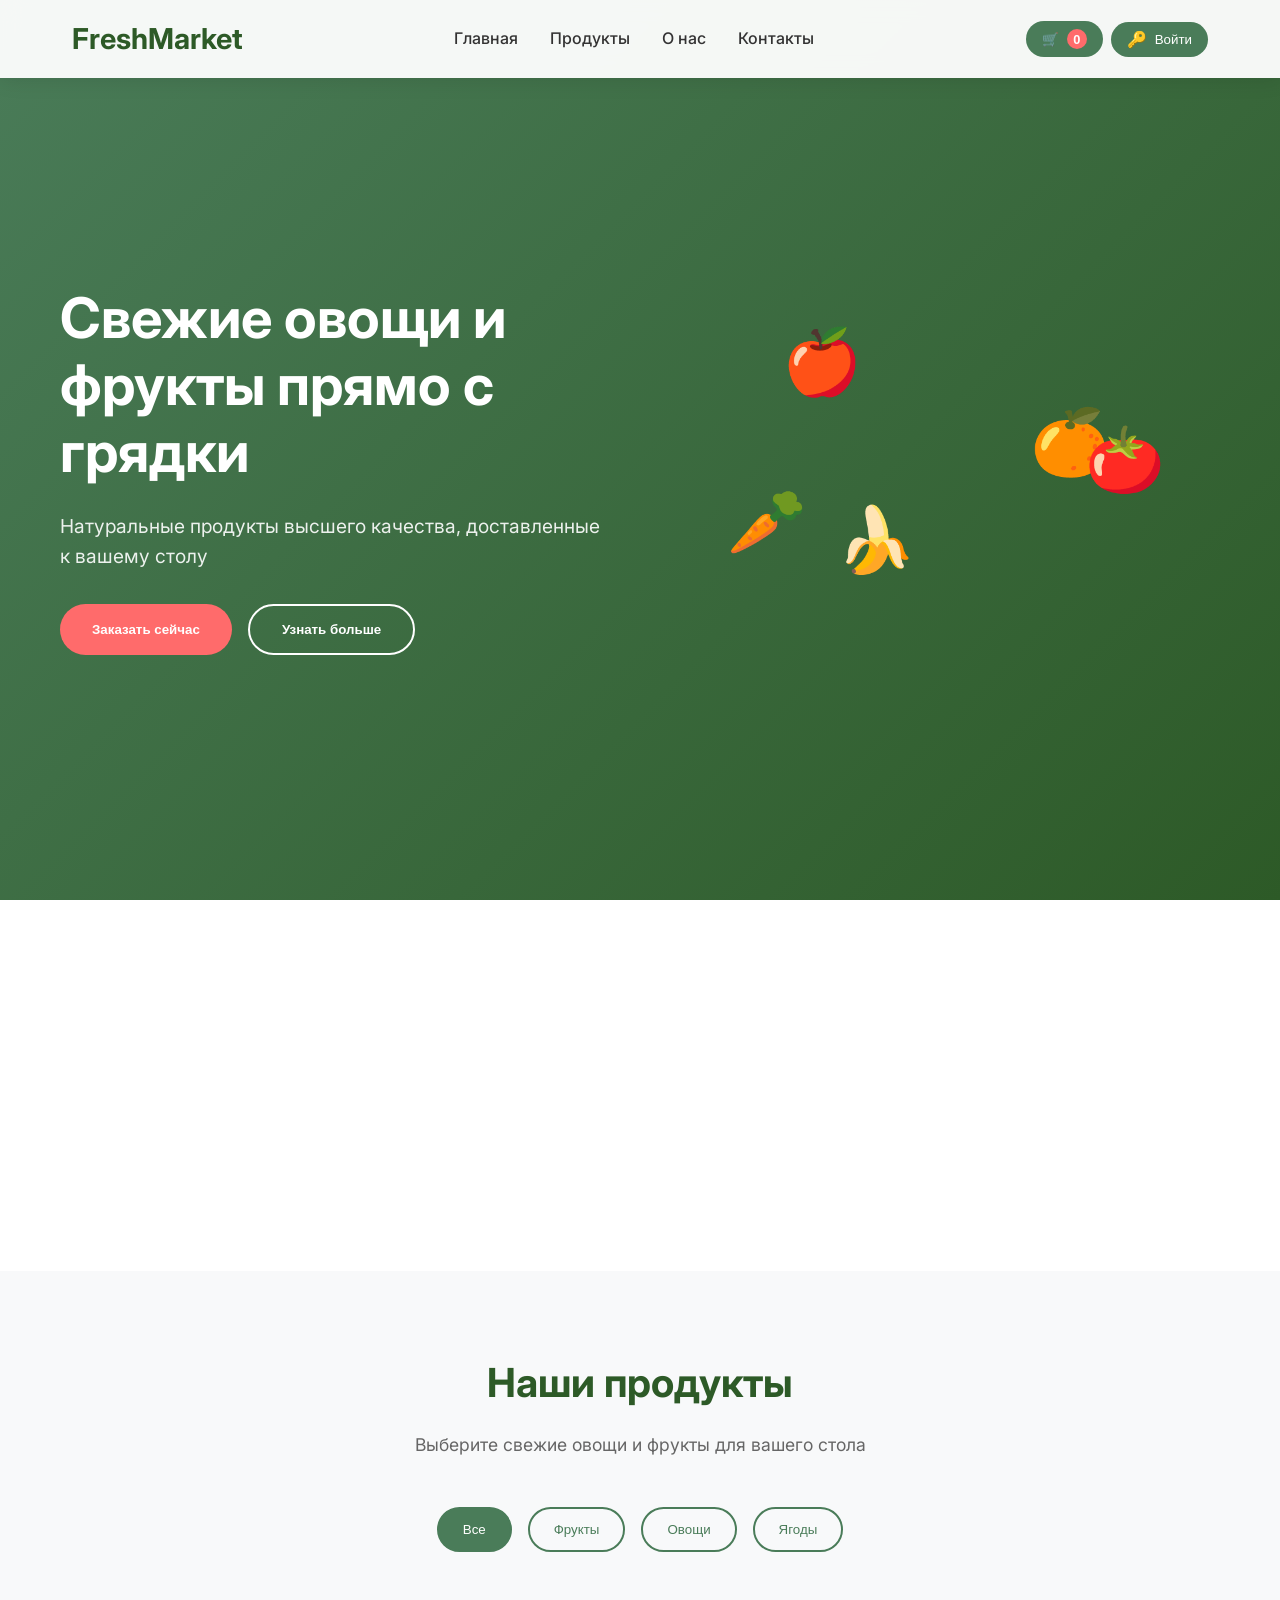
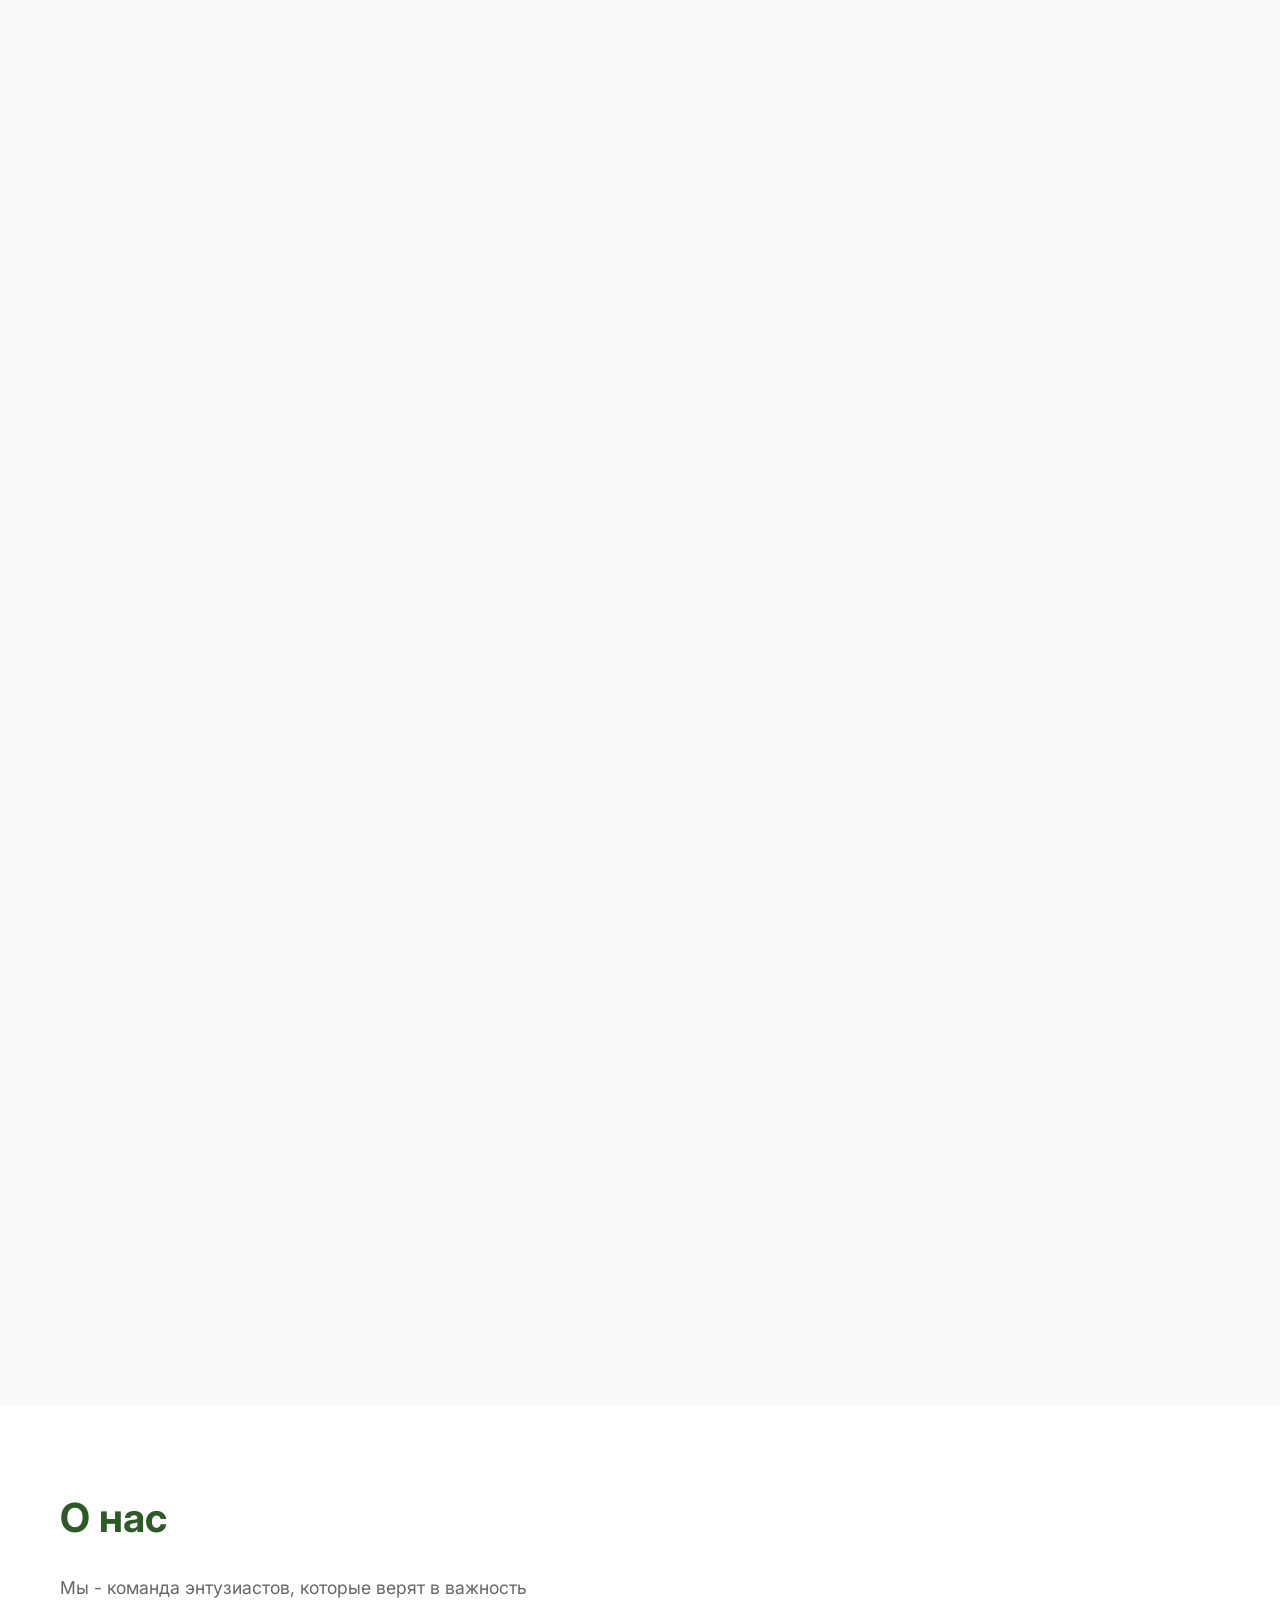
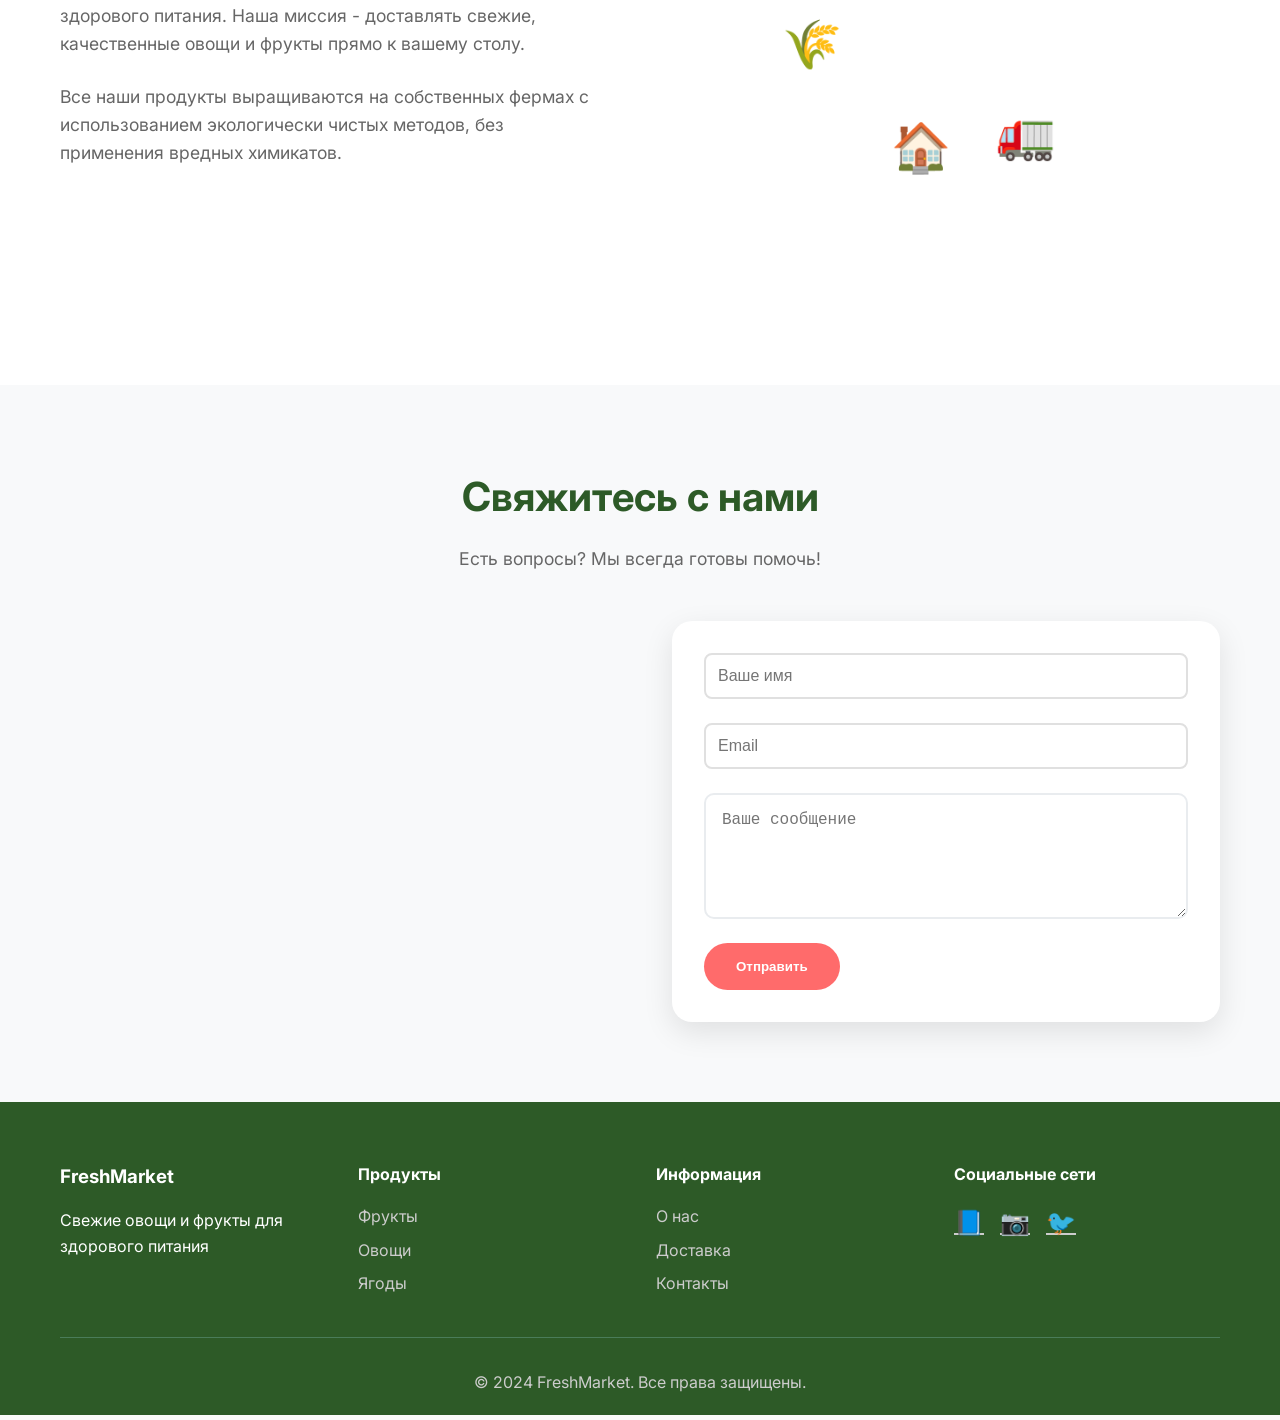
==== index.html @ 00404438 "Add files via upload" ====
<!DOCTYPE html>
<html lang="ru">
<head>
    <meta charset="UTF-8">
    <meta name="viewport" content="width=device-width, initial-scale=1.0">
    <title>FreshMarket - Свежие овощи и фрукты</title>
    <link rel="stylesheet" href="styles.css">
    <link href="https://fonts.googleapis.com/css2?family=Inter:wght@300;400;500;600;700&display=swap" rel="stylesheet">
</head>
<body>
    <!-- Header -->
    <header class="header">
        <nav class="nav">
            <div class="nav-container">
                <div class="logo">
                    <h1>FreshMarket</h1>
                </div>
                <ul class="nav-menu">
                    <li><a href="#home">Главная</a></li>
                    <li><a href="#products">Продукты</a></li>
                    <li><a href="#about">О нас</a></li>
                    <li><a href="#contact">Контакты</a></li>
                </ul>
                <div class="nav-actions">
                    <button class="cart-btn" onclick="openCart()">
                        <span class="cart-icon">🛒</span>
                        <span class="cart-count">0</span>
                    </button>
                    <div class="user-menu" id="userMenu" style="display: none;">
                        <button class="user-btn" onclick="toggleUserMenu()">
                            <span class="user-icon">👤</span>
                        </button>
                        <div class="user-dropdown" id="userDropdown">
                            <a href="profile.html" class="dropdown-item">Личный кабинет</a>
                            <a href="#" class="dropdown-item" onclick="logout()">Выйти</a>
                        </div>
                    </div>
                    <button class="login-btn" id="loginBtn" onclick="showLoginModal()">
                        <span class="login-icon">🔑</span>
                        Войти
                    </button>
                </div>
            </div>
        </nav>
    </header>

    <!-- Hero Section -->
    <section id="home" class="hero">
        <div class="hero-container">
            <div class="hero-content">
                <h1 class="hero-title">Свежие овощи и фрукты прямо с грядки</h1>
                <p class="hero-subtitle">Натуральные продукты высшего качества, доставленные к вашему столу</p>
                <div class="hero-buttons">
                    <button class="btn btn-primary">Заказать сейчас</button>
                    <button class="btn btn-secondary">Узнать больше</button>
                </div>
            </div>
            <div class="hero-image">
                <div class="hero-fruits">
                    <div class="fruit fruit-1">🍎</div>
                    <div class="fruit fruit-2">🍊</div>
                    <div class="fruit fruit-3">🍌</div>
                    <div class="fruit fruit-4">🥕</div>
                    <div class="fruit fruit-5">🍅</div>
                </div>
            </div>
        </div>
    </section>

    <!-- Features Section -->
    <section class="features">
        <div class="container">
            <div class="features-grid">
                <div class="feature-card">
                    <div class="feature-icon">🚚</div>
                    <h3>Быстрая доставка</h3>
                    <p>Доставляем в течение 2 часов по городу</p>
                </div>
                <div class="feature-card">
                    <div class="feature-icon">🌱</div>
                    <h3>100% органические</h3>
                    <p>Все продукты выращены без химикатов</p>
                </div>
                <div class="feature-card">
                    <div class="feature-icon">⭐</div>
                    <h3>Высшее качество</h3>
                    <p>Тщательно отбираем каждый продукт</p>
                </div>
            </div>
        </div>
    </section>

    <!-- Products Section -->
    <section id="products" class="products">
        <div class="container">
            <div class="section-header">
                <h2>Наши продукты</h2>
                <p>Выберите свежие овощи и фрукты для вашего стола</p>
            </div>
            
            <div class="category-tabs">
                <button class="tab-btn active" data-category="all">Все</button>
                <button class="tab-btn" data-category="fruits">Фрукты</button>
                <button class="tab-btn" data-category="vegetables">Овощи</button>
                <button class="tab-btn" data-category="berries">Ягоды</button>
            </div>

            <div class="products-grid">
                <!-- Фрукты -->
                <div class="product-card" data-category="fruits">
                    <div class="product-image">
                        <div class="product-emoji">🍎</div>
                    </div>
                    <div class="product-info">
                        <h3>Яблоки Голден</h3>
                        <p class="product-description">Сладкие и сочные яблоки</p>
                        <div class="product-price">
                            <span class="price">150 ₽</span>
                            <span class="unit">/ кг</span>
                        </div>
                        <button class="add-to-cart">Добавить в корзину</button>
                    </div>
                </div>

                <div class="product-card" data-category="fruits">
                    <div class="product-image">
                        <div class="product-emoji">🍊</div>
                    </div>
                    <div class="product-info">
                        <h3>Апельсины</h3>
                        <p class="product-description">Сочные и ароматные</p>
                        <div class="product-price">
                            <span class="price">200 ₽</span>
                            <span class="unit">/ кг</span>
                        </div>
                        <button class="add-to-cart">Добавить в корзину</button>
                    </div>
                </div>

                <div class="product-card" data-category="fruits">
                    <div class="product-image">
                        <div class="product-emoji">🍌</div>
                    </div>
                    <div class="product-info">
                        <h3>Бананы</h3>
                        <p class="product-description">Сладкие и питательные</p>
                        <div class="product-price">
                            <span class="price">120 ₽</span>
                            <span class="unit">/ кг</span>
                        </div>
                        <button class="add-to-cart">Добавить в корзину</button>
                    </div>
                </div>

                <!-- Овощи -->
                <div class="product-card" data-category="vegetables">
                    <div class="product-image">
                        <div class="product-emoji">🥕</div>
                    </div>
                    <div class="product-info">
                        <h3>Морковь</h3>
                        <p class="product-description">Свежая и хрустящая</p>
                        <div class="product-price">
                            <span class="price">80 ₽</span>
                            <span class="unit">/ кг</span>
                        </div>
                        <button class="add-to-cart">Добавить в корзину</button>
                    </div>
                </div>

                <div class="product-card" data-category="vegetables">
                    <div class="product-image">
                        <div class="product-emoji">🍅</div>
                    </div>
                    <div class="product-info">
                        <h3>Помидоры</h3>
                        <p class="product-description">Сочные и ароматные</p>
                        <div class="product-price">
                            <span class="price">180 ₽</span>
                            <span class="unit">/ кг</span>
                        </div>
                        <button class="add-to-cart">Добавить в корзину</button>
                    </div>
                </div>

                <div class="product-card" data-category="vegetables">
                    <div class="product-image">
                        <div class="product-emoji">🥬</div>
                    </div>
                    <div class="product-info">
                        <h3>Салат</h3>
                        <p class="product-description">Свежий и хрустящий</p>
                        <div class="product-price">
                            <span class="price">120 ₽</span>
                            <span class="unit">/ кг</span>
                        </div>
                        <button class="add-to-cart">Добавить в корзину</button>
                    </div>
                </div>

                <!-- Ягоды -->
                <div class="product-card" data-category="berries">
                    <div class="product-image">
                        <div class="product-emoji">🍓</div>
                    </div>
                    <div class="product-info">
                        <h3>Клубника</h3>
                        <p class="product-description">Сладкая и ароматная</p>
                        <div class="product-price">
                            <span class="price">350 ₽</span>
                            <span class="unit">/ кг</span>
                        </div>
                        <button class="add-to-cart">Добавить в корзину</button>
                    </div>
                </div>

                <div class="product-card" data-category="berries">
                    <div class="product-image">
                        <div class="product-emoji">🫐</div>
                    </div>
                    <div class="product-info">
                        <h3>Черника</h3>
                        <p class="product-description">Полезная и вкусная</p>
                        <div class="product-price">
                            <span class="price">400 ₽</span>
                            <span class="unit">/ кг</span>
                        </div>
                        <button class="add-to-cart">Добавить в корзину</button>
                    </div>
                </div>
            </div>
        </div>
    </section>

    <!-- About Section -->
    <section id="about" class="about">
        <div class="container">
            <div class="about-content">
                <div class="about-text">
                    <h2>О нас</h2>
                    <p>Мы - команда энтузиастов, которые верят в важность здорового питания. Наша миссия - доставлять свежие, качественные овощи и фрукты прямо к вашему столу.</p>
                    <p>Все наши продукты выращиваются на собственных фермах с использованием экологически чистых методов, без применения вредных химикатов.</p>
                    <div class="stats">
                        <div class="stat">
                            <h3>1000+</h3>
                            <p>Довольных клиентов</p>
                        </div>
                        <div class="stat">
                            <h3>50+</h3>
                            <p>Видов продуктов</p>
                        </div>
                        <div class="stat">
                            <h3>24/7</h3>
                            <p>Поддержка клиентов</p>
                        </div>
                    </div>
                </div>
                <div class="about-image">
                    <div class="about-illustration">
                        <div class="farm-icon">🌾</div>
                        <div class="truck-icon">🚛</div>
                        <div class="house-icon">🏠</div>
                    </div>
                </div>
            </div>
        </div>
    </section>

    <!-- Contact Section -->
    <section id="contact" class="contact">
        <div class="container">
            <div class="section-header">
                <h2>Свяжитесь с нами</h2>
                <p>Есть вопросы? Мы всегда готовы помочь!</p>
            </div>
            <div class="contact-content">
                <div class="contact-info">
                    <div class="contact-item">
                        <div class="contact-icon">📞</div>
                        <div>
                            <h3>Телефон</h3>
                            <p>+7 (999) 123-45-67</p>
                        </div>
                    </div>
                    <div class="contact-item">
                        <div class="contact-icon">📧</div>
                        <div>
                            <h3>Email</h3>
                            <p>info@freshmarket.ru</p>
                        </div>
                    </div>
                    <div class="contact-item">
                        <div class="contact-icon">📍</div>
                        <div>
                            <h3>Адрес</h3>
                            <p>ул. Свежая, 123, Москва</p>
                        </div>
                    </div>
                </div>
                <form class="contact-form">
                    <div class="form-group">
                        <input type="text" placeholder="Ваше имя" required>
                    </div>
                    <div class="form-group">
                        <input type="email" placeholder="Email" required>
                    </div>
                    <div class="form-group">
                        <textarea placeholder="Ваше сообщение" rows="5" required></textarea>
                    </div>
                    <button type="submit" class="btn btn-primary">Отправить</button>
                </form>
            </div>
        </div>
    </section>

    <!-- Footer -->
    <footer class="footer">
        <div class="container">
            <div class="footer-content">
                <div class="footer-section">
                    <h3>FreshMarket</h3>
                    <p>Свежие овощи и фрукты для здорового питания</p>
                </div>
                <div class="footer-section">
                    <h4>Продукты</h4>
                    <ul>
                        <li><a href="#">Фрукты</a></li>
                        <li><a href="#">Овощи</a></li>
                        <li><a href="#">Ягоды</a></li>
                    </ul>
                </div>
                <div class="footer-section">
                    <h4>Информация</h4>
                    <ul>
                        <li><a href="#">О нас</a></li>
                        <li><a href="#">Доставка</a></li>
                        <li><a href="#">Контакты</a></li>
                    </ul>
                </div>
                <div class="footer-section">
                    <h4>Социальные сети</h4>
                    <div class="social-links">
                        <a href="#" class="social-link">📘</a>
                        <a href="#" class="social-link">📷</a>
                        <a href="#" class="social-link">🐦</a>
                    </div>
                </div>
            </div>
            <div class="footer-bottom">
                <p>&copy; 2024 FreshMarket. Все права защищены.</p>
            </div>
        </div>
    </footer>

    <!-- Login Modal -->
    <div class="login-modal" id="loginModal">
        <div class="modal-content">
            <div class="modal-header">
                <h2>Вход в аккаунт</h2>
                <button class="close-btn" onclick="closeLoginModal()">×</button>
            </div>
            <div class="modal-body">
                <form id="loginForm">
                    <div class="form-group">
                        <label>Email</label>
                        <input type="email" name="email" required>
                    </div>
                    <div class="form-group">
                        <label>Пароль</label>
                        <input type="password" name="password" required>
                    </div>
                    <div class="form-actions">
                        <button type="submit" class="btn btn-primary">Войти</button>
                        <button type="button" class="btn btn-secondary" onclick="showRegisterModal()">Регистрация</button>
                    </div>
                </form>
            </div>
        </div>
    </div>

    <!-- Register Modal -->
    <div class="register-modal" id="registerModal">
        <div class="modal-content">
            <div class="modal-header">
                <h2>Регистрация</h2>
                <button class="close-btn" onclick="closeRegisterModal()">×</button>
            </div>
            <div class="modal-body">
                <form id="registerForm">
                    <div class="form-row">
                        <div class="form-group">
                            <label>Имя *</label>
                            <input type="text" name="firstName" required>
                        </div>
                        <div class="form-group">
                            <label>Фамилия *</label>
                            <input type="text" name="lastName" required>
                        </div>
                    </div>
                    <div class="form-group">
                        <label>Email *</label>
                        <input type="email" name="email" required>
                    </div>
                    <div class="form-group">
                        <label>Телефон *</label>
                        <input type="tel" name="phone" required>
                    </div>
                    <div class="form-group">
                        <label>Пароль *</label>
                        <input type="password" name="password" required>
                    </div>
                    <div class="form-group">
                        <label>Подтвердите пароль *</label>
                        <input type="password" name="confirmPassword" required>
                    </div>
                    <div class="form-actions">
                        <button type="submit" class="btn btn-primary">Зарегистрироваться</button>
                        <button type="button" class="btn btn-secondary" onclick="showLoginModal()">Уже есть аккаунт</button>
                    </div>
                </form>
            </div>
        </div>
    </div>

    <script src="script.js"></script>
</body>
</html>
---- styles.css ----
/* Reset and Base Styles */
* {
    margin: 0;
    padding: 0;
    box-sizing: border-box;
}

body {
    font-family: 'Inter', sans-serif;
    line-height: 1.6;
    color: #333;
    background-color: #fafafa;
}

.container {
    max-width: 1200px;
    margin: 0 auto;
    padding: 0 20px;
}

/* Header */
.header {
    background: rgba(255, 255, 255, 0.95);
    backdrop-filter: blur(10px);
    position: fixed;
    top: 0;
    left: 0;
    right: 0;
    z-index: 1000;
    box-shadow: 0 2px 20px rgba(0, 0, 0, 0.1);
}

.nav-container {
    display: flex;
    justify-content: space-between;
    align-items: center;
    padding: 1rem 2rem;
    max-width: 1200px;
    margin: 0 auto;
}

.logo h1 {
    color: #2d5a27;
    font-size: 1.8rem;
    font-weight: 700;
}

.nav-menu {
    display: flex;
    list-style: none;
    gap: 2rem;
}

.nav-menu a {
    text-decoration: none;
    color: #333;
    font-weight: 500;
    transition: color 0.3s ease;
}

.nav-menu a:hover {
    color: #4a7c59;
}

.nav-actions {
    display: flex;
    align-items: center;
    gap: 0.5rem;
}

.cart-btn {
    background: #4a7c59;
    color: white;
    border: none;
    padding: 0.5rem 1rem;
    border-radius: 25px;
    cursor: pointer;
    display: flex;
    align-items: center;
    gap: 0.5rem;
    font-weight: 500;
    transition: all 0.3s ease;
}

.cart-btn:hover {
    background: #2d5a27;
    transform: translateY(-2px);
}

.cart-count {
    background: #ff6b6b;
    color: white;
    border-radius: 50%;
    width: 20px;
    height: 20px;
    display: flex;
    align-items: center;
    justify-content: center;
    font-size: 0.8rem;
    font-weight: 600;
}

/* Hero Section */
.hero {
    background: linear-gradient(135deg, #4a7c59 0%, #2d5a27 100%);
    color: white;
    padding: 120px 0 80px;
    min-height: 100vh;
    display: flex;
    align-items: center;
}

.hero-container {
    max-width: 1200px;
    margin: 0 auto;
    padding: 0 20px;
    display: grid;
    grid-template-columns: 1fr 1fr;
    gap: 4rem;
    align-items: center;
}

.hero-title {
    font-size: 3.5rem;
    font-weight: 700;
    margin-bottom: 1.5rem;
    line-height: 1.2;
}

.hero-subtitle {
    font-size: 1.2rem;
    margin-bottom: 2rem;
    opacity: 0.9;
}

.hero-buttons {
    display: flex;
    gap: 1rem;
}

.btn {
    padding: 1rem 2rem;
    border: none;
    border-radius: 50px;
    font-weight: 600;
    cursor: pointer;
    transition: all 0.3s ease;
    text-decoration: none;
    display: inline-block;
    text-align: center;
}

.btn-primary {
    background: #ff6b6b;
    color: white;
}

.btn-primary:hover {
    background: #ff5252;
    transform: translateY(-2px);
    box-shadow: 0 10px 25px rgba(255, 107, 107, 0.3);
}

.btn-secondary {
    background: transparent;
    color: white;
    border: 2px solid white;
}

.btn-secondary:hover {
    background: white;
    color: #4a7c59;
    transform: translateY(-2px);
}

.hero-image {
    position: relative;
    height: 400px;
}

.hero-fruits {
    position: relative;
    width: 100%;
    height: 100%;
}

.fruit {
    position: absolute;
    font-size: 4rem;
    animation: float 6s ease-in-out infinite;
}

.fruit-1 { top: 10%; left: 20%; animation-delay: 0s; }
.fruit-2 { top: 30%; right: 20%; animation-delay: 1s; }
.fruit-3 { bottom: 20%; left: 30%; animation-delay: 2s; }
.fruit-4 { top: 50%; left: 10%; animation-delay: 3s; }
.fruit-5 { bottom: 40%; right: 10%; animation-delay: 4s; }

@keyframes float {
    0%, 100% { transform: translateY(0px); }
    50% { transform: translateY(-20px); }
}

/* Features Section */
.features {
    padding: 80px 0;
    background: white;
}

.features-grid {
    display: grid;
    grid-template-columns: repeat(auto-fit, minmax(300px, 1fr));
    gap: 2rem;
}

.feature-card {
    text-align: center;
    padding: 2rem;
    border-radius: 20px;
    background: #f8f9fa;
    transition: all 0.3s ease;
}

.feature-card:hover {
    transform: translateY(-10px);
    box-shadow: 0 20px 40px rgba(0, 0, 0, 0.1);
}

.feature-icon {
    font-size: 3rem;
    margin-bottom: 1rem;
}

.feature-card h3 {
    color: #2d5a27;
    margin-bottom: 1rem;
    font-size: 1.3rem;
}

/* Products Section */
.products {
    padding: 80px 0;
    background: #f8f9fa;
}

.section-header {
    text-align: center;
    margin-bottom: 3rem;
}

.section-header h2 {
    font-size: 2.5rem;
    color: #2d5a27;
    margin-bottom: 1rem;
}

.section-header p {
    font-size: 1.1rem;
    color: #666;
}

.category-tabs {
    display: flex;
    justify-content: center;
    gap: 1rem;
    margin-bottom: 3rem;
    flex-wrap: wrap;
}

.tab-btn {
    padding: 0.8rem 1.5rem;
    border: 2px solid #4a7c59;
    background: transparent;
    color: #4a7c59;
    border-radius: 25px;
    cursor: pointer;
    font-weight: 500;
    transition: all 0.3s ease;
}

.tab-btn.active,
.tab-btn:hover {
    background: #4a7c59;
    color: white;
}

.products-grid {
    display: grid;
    grid-template-columns: repeat(auto-fit, minmax(280px, 1fr));
    gap: 2rem;
}

.product-card {
    background: white;
    border-radius: 20px;
    overflow: hidden;
    box-shadow: 0 10px 30px rgba(0, 0, 0, 0.1);
    transition: all 0.3s ease;
}

.product-card:hover {
    transform: translateY(-10px);
    box-shadow: 0 20px 40px rgba(0, 0, 0, 0.15);
}

.product-image {
    height: 200px;
    background: linear-gradient(135deg, #4a7c59 0%, #2d5a27 100%);
    display: flex;
    align-items: center;
    justify-content: center;
    transition: transform 0.3s ease;
}

.product-image:hover {
    transform: scale(1.05);
}

.product-emoji {
    font-size: 4rem;
    animation: bounce 2s infinite;
}

@keyframes bounce {
    0%, 20%, 50%, 80%, 100% { transform: translateY(0); }
    40% { transform: translateY(-10px); }
    60% { transform: translateY(-5px); }
}

.product-info {
    padding: 1.5rem;
}

.product-info h3 {
    color: #2d5a27;
    margin-bottom: 0.5rem;
    font-size: 1.2rem;
    transition: color 0.3s ease;
}

.product-info h3:hover {
    color: #4a7c59;
}

.product-description {
    color: #666;
    margin-bottom: 1rem;
    font-size: 0.9rem;
}

.product-price {
    display: flex;
    align-items: baseline;
    gap: 0.5rem;
    margin-bottom: 1rem;
}

.price {
    font-size: 1.5rem;
    font-weight: 700;
    color: #4a7c59;
}

.unit {
    color: #666;
    font-size: 0.9rem;
}

.add-to-cart {
    width: 100%;
    padding: 0.8rem;
    background: #4a7c59;
    color: white;
    border: none;
    border-radius: 10px;
    cursor: pointer;
    font-weight: 500;
    transition: all 0.3s ease;
}

.add-to-cart:hover {
    background: #2d5a27;
    transform: translateY(-2px);
}

/* About Section */
.about {
    padding: 80px 0;
    background: white;
}

.about-content {
    display: grid;
    grid-template-columns: 1fr 1fr;
    gap: 4rem;
    align-items: center;
}

.about-text h2 {
    font-size: 2.5rem;
    color: #2d5a27;
    margin-bottom: 1.5rem;
}

.about-text p {
    margin-bottom: 1.5rem;
    color: #666;
    font-size: 1.1rem;
}

.stats {
    display: grid;
    grid-template-columns: repeat(3, 1fr);
    gap: 2rem;
    margin-top: 2rem;
}

.stat {
    text-align: center;
}

.stat h3 {
    font-size: 2rem;
    color: #4a7c59;
    margin-bottom: 0.5rem;
}

.stat p {
    color: #666;
    font-size: 0.9rem;
}

.about-illustration {
    position: relative;
    height: 300px;
}

.farm-icon,
.truck-icon,
.house-icon {
    position: absolute;
    font-size: 3rem;
    animation: float 4s ease-in-out infinite;
}

.farm-icon { top: 20%; left: 20%; animation-delay: 0s; }
.truck-icon { top: 50%; right: 30%; animation-delay: 1s; }
.house-icon { bottom: 20%; left: 40%; animation-delay: 2s; }

/* Contact Section */
.contact {
    padding: 80px 0;
    background: #f8f9fa;
}

.contact-content {
    display: grid;
    grid-template-columns: 1fr 1fr;
    gap: 4rem;
}

.contact-info {
    display: flex;
    flex-direction: column;
    gap: 2rem;
}

.contact-item {
    display: flex;
    align-items: center;
    gap: 1rem;
}

.contact-icon {
    font-size: 2rem;
    width: 60px;
    height: 60px;
    background: #4a7c59;
    color: white;
    border-radius: 50%;
    display: flex;
    align-items: center;
    justify-content: center;
}

.contact-item h3 {
    color: #2d5a27;
    margin-bottom: 0.5rem;
}

.contact-item p {
    color: #666;
}

.contact-form {
    background: white;
    padding: 2rem;
    border-radius: 20px;
    box-shadow: 0 10px 30px rgba(0, 0, 0, 0.1);
}

.form-group {
    margin-bottom: 1.5rem;
}

.form-group input,
.form-group textarea {
    width: 100%;
    padding: 1rem;
    border: 2px solid #e9ecef;
    border-radius: 10px;
    font-size: 1rem;
    transition: border-color 0.3s ease;
}

.form-group input:focus,
.form-group textarea:focus {
    outline: none;
    border-color: #4a7c59;
}

/* Footer */
.footer {
    background: #2d5a27;
    color: white;
    padding: 60px 0 20px;
}

.footer-content {
    display: grid;
    grid-template-columns: repeat(auto-fit, minmax(250px, 1fr));
    gap: 2rem;
    margin-bottom: 2rem;
}

.footer-section h3,
.footer-section h4 {
    margin-bottom: 1rem;
    color: #fff;
}

.footer-section ul {
    list-style: none;
}

.footer-section ul li {
    margin-bottom: 0.5rem;
}

.footer-section ul li a {
    color: #ccc;
    text-decoration: none;
    transition: color 0.3s ease;
}

.footer-section ul li a:hover {
    color: white;
}

.social-links {
    display: flex;
    gap: 1rem;
}

.social-link {
    font-size: 1.5rem;
    color: #ccc;
    transition: color 0.3s ease;
}

.social-link:hover {
    color: white;
}

.footer-bottom {
    text-align: center;
    padding-top: 2rem;
    border-top: 1px solid #4a7c59;
    color: #ccc;
}

/* Responsive Design */
@media (max-width: 768px) {
    .nav-menu {
        display: none;
    }
    
    .nav-actions {
        gap: 0.25rem;
    }
    
    .cart-btn,
    .login-btn {
        padding: 0.4rem 0.8rem;
        font-size: 0.9rem;
    }
    
    .user-btn {
        width: 35px;
        height: 35px;
    }
    
    .hero-container {
        grid-template-columns: 1fr;
        text-align: center;
    }
    
    .hero-title {
        font-size: 2.5rem;
    }
    
    .hero-buttons {
        justify-content: center;
        flex-wrap: wrap;
    }
    
    .about-content {
        grid-template-columns: 1fr;
    }
    
    .contact-content {
        grid-template-columns: 1fr;
    }
    
    .stats {
        grid-template-columns: 1fr;
    }
    
    .products-grid {
        grid-template-columns: repeat(auto-fit, minmax(250px, 1fr));
    }
}

@media (max-width: 480px) {
    .container {
        padding: 0 15px;
    }
    
    .nav-container {
        padding: 0.75rem 1rem;
    }
    
    .nav-actions {
        gap: 0.2rem;
    }
    
    .cart-btn,
    .login-btn {
        padding: 0.3rem 0.6rem;
        font-size: 0.8rem;
    }
    
    .user-btn {
        width: 30px;
        height: 30px;
    }
    
    .cart-count {
        width: 16px;
        height: 16px;
        font-size: 0.7rem;
    }
    
    .hero-title {
        font-size: 2rem;
    }
    
    .section-header h2 {
        font-size: 2rem;
    }
    
    .btn {
        padding: 0.8rem 1.5rem;
        font-size: 0.9rem;
    }
}

/* Cart Page Styles */
.cart-section {
    padding: 120px 0 60px;
    min-height: 100vh;
    background: #fafafa;
}

.cart-header {
    display: flex;
    justify-content: space-between;
    align-items: center;
    margin-bottom: 2rem;
    padding-bottom: 1rem;
    border-bottom: 2px solid #e0e0e0;
}

.cart-header h1 {
    color: #2d5a27;
    font-size: 2.5rem;
    font-weight: 700;
}

.back-link {
    color: #4a7c59;
    text-decoration: none;
    font-weight: 500;
    display: flex;
    align-items: center;
    gap: 0.5rem;
    transition: color 0.3s ease;
}

.back-link:hover {
    color: #2d5a27;
}

.cart-content {
    display: flex;
    gap: 2rem;
    align-items: flex-start;
}

.cart-items {
    flex: 1;
    display: flex;
    flex-direction: column;
    gap: 1rem;
}

.cart-item {
    background: white;
    border-radius: 15px;
    padding: 1.5rem;
    display: flex;
    align-items: center;
    gap: 1.5rem;
    box-shadow: 0 2px 10px rgba(0,0,0,0.1);
    transition: transform 0.3s ease, box-shadow 0.3s ease;
}

.cart-item:hover {
    transform: translateY(-2px);
    box-shadow: 0 5px 20px rgba(0,0,0,0.15);
}

.cart-item-image {
    width: 80px;
    height: 80px;
    background: #f8f9fa;
    border-radius: 12px;
    display: flex;
    align-items: center;
    justify-content: center;
    flex-shrink: 0;
}

.cart-item-emoji {
    font-size: 2.5rem;
}

.cart-item-info {
    flex: 1;
}

.cart-item-info h3 {
    color: #2d5a27;
    font-size: 1.2rem;
    margin-bottom: 0.5rem;
}

.cart-item-price {
    color: #666;
    font-size: 0.9rem;
}

.cart-item-quantity {
    display: flex;
    align-items: center;
    gap: 1rem;
    background: #f8f9fa;
    padding: 0.5rem;
    border-radius: 25px;
}

.quantity-btn {
    background: #4a7c59;
    color: white;
    border: none;
    width: 30px;
    height: 30px;
    border-radius: 50%;
    cursor: pointer;
    font-weight: bold;
    transition: background 0.3s ease;
}

.quantity-btn:hover {
    background: #2d5a27;
}

.quantity {
    font-weight: 600;
    min-width: 30px;
    text-align: center;
}

.cart-item-total {
    font-weight: 700;
    font-size: 1.1rem;
    color: #2d5a27;
    min-width: 80px;
    text-align: right;
}

.remove-btn {
    background: none;
    border: none;
    font-size: 1.2rem;
    cursor: pointer;
    padding: 0.5rem;
    border-radius: 50%;
    transition: background 0.3s ease;
}

.remove-btn:hover {
    background: #ffebee;
}

.cart-summary {
    width: 350px;
    flex-shrink: 0;
}

.summary-card {
    background: white;
    border-radius: 15px;
    padding: 2rem;
    box-shadow: 0 5px 20px rgba(0,0,0,0.1);
    position: sticky;
    top: 140px;
}

.summary-card h3 {
    color: #2d5a27;
    font-size: 1.5rem;
    margin-bottom: 1.5rem;
    text-align: center;
}

.summary-row {
    display: flex;
    justify-content: space-between;
    align-items: center;
    padding: 0.8rem 0;
    border-bottom: 1px solid #e0e0e0;
}

.summary-row.total {
    border-bottom: none;
    border-top: 2px solid #4a7c59;
    font-weight: 700;
    font-size: 1.2rem;
    color: #2d5a27;
    margin-top: 1rem;
    padding-top: 1rem;
}

.checkout-btn {
    width: 100%;
    margin-top: 1.5rem;
    margin-bottom: 1rem;
}

.clear-btn {
    width: 100%;
    background: #dc3545;
}

.clear-btn:hover {
    background: #c82333;
}

.empty-cart {
    text-align: center;
    padding: 4rem 0;
}

.empty-cart-content {
    max-width: 400px;
    margin: 0 auto;
}

.empty-cart-icon {
    font-size: 4rem;
    margin-bottom: 1rem;
}

.empty-cart h2 {
    color: #2d5a27;
    margin-bottom: 1rem;
}

.empty-cart p {
    color: #666;
    margin-bottom: 2rem;
}

/* Checkout Modal Styles */
.checkout-modal {
    position: fixed;
    top: 0;
    left: 0;
    width: 100%;
    height: 100%;
    background: rgba(0,0,0,0.5);
    display: flex;
    align-items: center;
    justify-content: center;
    z-index: 10000;
}

.modal-content {
    background: white;
    border-radius: 15px;
    max-width: 600px;
    width: 90%;
    max-height: 90vh;
    overflow-y: auto;
    box-shadow: 0 10px 30px rgba(0,0,0,0.3);
}

.modal-header {
    display: flex;
    justify-content: space-between;
    align-items: center;
    padding: 1.5rem 2rem;
    border-bottom: 1px solid #e0e0e0;
}

.modal-header h2 {
    color: #2d5a27;
    margin: 0;
}

.close-btn {
    background: none;
    border: none;
    font-size: 2rem;
    cursor: pointer;
    color: #666;
    transition: color 0.3s ease;
}

.close-btn:hover {
    color: #2d5a27;
}

.modal-body {
    padding: 2rem;
}

.modal-body .form-group {
    margin-bottom: 1.5rem;
}

.modal-body label {
    display: block;
    margin-bottom: 0.5rem;
    font-weight: 500;
    color: #333;
}

.modal-body input,
.modal-body textarea {
    width: 100%;
    padding: 0.8rem;
    border: 2px solid #e0e0e0;
    border-radius: 8px;
    font-size: 1rem;
    transition: border-color 0.3s ease;
}

.modal-body input:focus,
.modal-body textarea:focus {
    outline: none;
    border-color: #4a7c59;
}

.order-summary {
    background: #f8f9fa;
    padding: 1.5rem;
    border-radius: 10px;
    margin: 1.5rem 0;
}

.order-summary h3 {
    color: #2d5a27;
    margin-bottom: 1rem;
}

.order-items {
    margin-bottom: 1rem;
}

.order-item {
    display: flex;
    justify-content: space-between;
    padding: 0.5rem 0;
    border-bottom: 1px solid #e0e0e0;
}

.order-item:last-child {
    border-bottom: none;
}

.delivery-cost {
    background: #f8f9fa;
    border-left: 4px solid #4a7c59;
}

.order-total {
    text-align: right;
    font-size: 1.1rem;
    color: #2d5a27;
    border-top: 2px solid #4a7c59;
    padding-top: 1rem;
    margin-top: 1rem;
}

.form-actions {
    display: flex;
    gap: 1rem;
    margin-top: 2rem;
}

.form-actions .btn {
    flex: 1;
}

/* Responsive Design for Cart */
@media (max-width: 768px) {
    .cart-content {
        flex-direction: column;
    }
    
    .cart-summary {
        width: 100%;
    }
    
    .cart-item {
        flex-direction: column;
        text-align: center;
        gap: 1rem;
    }
    
    .cart-item-quantity {
        justify-content: center;
    }
    
    .cart-header {
        flex-direction: column;
        gap: 1rem;
        text-align: center;
    }
    
    .modal-content {
        width: 95%;
        margin: 1rem;
    }
    
    .form-actions {
        flex-direction: column;
    }
}

/* Стили для опций доставки */
.delivery-options {
    display: flex;
    flex-direction: column;
    gap: 1rem;
    margin-top: 0.5rem;
}

.delivery-option {
    display: flex;
    align-items: center;
    padding: 1rem;
    border: 2px solid #e0e0e0;
    border-radius: 10px;
    cursor: pointer;
    transition: all 0.3s ease;
    background: white;
}

.delivery-option:hover {
    border-color: #4a7c59;
    background: #f8f9fa;
}

.delivery-option input[type="radio"] {
    margin-right: 1rem;
    transform: scale(1.2);
}

.delivery-option-text {
    display: flex;
    align-items: center;
    gap: 0.5rem;
    font-size: 1rem;
    transition: all 0.3s ease;
}

.delivery-icon {
    font-size: 1.2rem;
}

.delivery-option input[type="radio"]:checked + .delivery-option-text {
    color: #4a7c59;
    font-weight: 600;
}

.delivery-option:has(input[type="radio"]:checked) {
    border-color: #4a7c59;
    background: #f0f8f0;
}

/* Стили для select */
.modal-body select {
    width: 100%;
    padding: 0.75rem;
    border: 2px solid #e0e0e0;
    border-radius: 8px;
    font-size: 1rem;
    background: white;
    transition: border-color 0.3s ease;
}

.modal-body select:focus {
    outline: none;
    border-color: #4a7c59;
}

.modal-body select option {
    padding: 0.5rem;
}

/* Адаптивность для опций доставки */
@media (max-width: 768px) {
    .delivery-options {
        gap: 0.5rem;
    }
    
    .delivery-option {
        padding: 0.75rem;
    }
    
    .delivery-option-text {
        font-size: 0.9rem;
    }
}

/* Стили для опций оплаты */
.payment-options {
    display: flex;
    flex-direction: column;
    gap: 1rem;
    margin-top: 0.5rem;
}

.payment-option {
    display: flex;
    align-items: center;
    padding: 1rem;
    border: 2px solid #e0e0e0;
    border-radius: 10px;
    cursor: pointer;
    transition: all 0.3s ease;
    background: white;
}

.payment-option:hover {
    border-color: #4a7c59;
    background: #f8f9fa;
}

.payment-option input[type="radio"] {
    margin-right: 1rem;
    transform: scale(1.2);
}

.payment-option-text {
    display: flex;
    align-items: center;
    gap: 0.5rem;
    font-size: 1rem;
    transition: all 0.3s ease;
}

.payment-icon {
    font-size: 1.2rem;
}

.payment-option input[type="radio"]:checked + .payment-option-text {
    color: #4a7c59;
    font-weight: 600;
}

.payment-option:has(input[type="radio"]:checked) {
    border-color: #4a7c59;
    background: #f0f8f0;
}

/* Стили для формы карты */
.card-form {
    background: #f8f9fa;
    padding: 1.5rem;
    border-radius: 10px;
    border: 2px solid #e0e0e0;
}

.card-input-group {
    position: relative;
    margin-bottom: 1rem;
}

.card-input-group:last-child {
    margin-bottom: 0;
}

.card-input-group input {
    width: 100%;
    padding: 0.75rem;
    border: 2px solid #e0e0e0;
    border-radius: 8px;
    font-size: 1rem;
    background: white;
    transition: border-color 0.3s ease;
}

.card-input-group input:focus {
    outline: none;
    border-color: #4a7c59;
}

.card-icons {
    position: absolute;
    right: 0.75rem;
    top: 50%;
    transform: translateY(-50%);
    display: flex;
    gap: 0.5rem;
}

.card-icon {
    font-size: 1.2rem;
    color: #666;
}

.card-row {
    display: grid;
    grid-template-columns: 1fr 1fr;
    gap: 1rem;
}

.security-info {
    display: flex;
    align-items: center;
    gap: 1rem;
    margin-top: 1rem;
    padding: 1rem;
    background: #e8f5e8;
    border-radius: 8px;
    border: 1px solid #4a7c59;
}

.security-icon {
    font-size: 1.5rem;
    color: #4a7c59;
}

.security-text strong {
    color: #2d5a27;
    font-size: 0.9rem;
}

.security-text p {
    color: #666;
    font-size: 0.8rem;
    margin: 0.25rem 0 0 0;
}

/* Адаптивность для опций оплаты */
@media (max-width: 768px) {
    .payment-options {
        gap: 0.5rem;
    }
    
    .payment-option {
        padding: 0.75rem;
    }
    
    .payment-option-text {
        font-size: 0.9rem;
    }
    
    .card-row {
        grid-template-columns: 1fr;
    }
}

/* Стили для страницы товара */
.product-section {
    padding: 120px 0 60px;
    background: #fafafa;
}

.breadcrumbs {
    display: flex;
    align-items: center;
    gap: 0.5rem;
    margin-bottom: 2rem;
    font-size: 0.9rem;
    color: #666;
}

.breadcrumbs a {
    color: #4a7c59;
    text-decoration: none;
    transition: color 0.3s ease;
}

.breadcrumbs a:hover {
    color: #2d5a27;
}

.product-details {
    display: grid;
    grid-template-columns: 1fr 1fr;
    gap: 3rem;
    margin-bottom: 4rem;
}

.product-gallery {
    position: relative;
}

.main-image {
    width: 100%;
    height: 400px;
    background: white;
    border-radius: 15px;
    display: flex;
    align-items: center;
    justify-content: center;
    box-shadow: 0 10px 30px rgba(0,0,0,0.1);
    margin-bottom: 1rem;
}

.product-emoji-large {
    font-size: 8rem;
    animation: bounce 2s infinite;
}

.thumbnail-images {
    display: flex;
    gap: 1rem;
}

.thumbnail {
    width: 80px;
    height: 80px;
    background: white;
    border-radius: 10px;
    display: flex;
    align-items: center;
    justify-content: center;
    cursor: pointer;
    transition: all 0.3s ease;
    border: 2px solid transparent;
}

.thumbnail:hover {
    transform: translateY(-2px);
    box-shadow: 0 5px 15px rgba(0,0,0,0.1);
}

.thumbnail.active {
    border-color: #4a7c59;
    background: #f0f8f0;
}

.thumbnail-emoji {
    font-size: 2rem;
}

.product-info-details {
    padding: 2rem;
    background: white;
    border-radius: 15px;
    box-shadow: 0 10px 30px rgba(0,0,0,0.1);
}

.product-title {
    font-size: 2.5rem;
    color: #2d5a27;
    margin-bottom: 1rem;
}

.product-rating {
    display: flex;
    align-items: center;
    gap: 1rem;
    margin-bottom: 1.5rem;
}

.stars {
    display: flex;
    gap: 0.2rem;
}

.star {
    color: #ffd700;
    font-size: 1.2rem;
}

.rating-text {
    color: #666;
    font-size: 0.9rem;
}

.product-price-large {
    margin-bottom: 2rem;
}

.price-large {
    font-size: 2.5rem;
    font-weight: 700;
    color: #4a7c59;
}

.unit-large {
    font-size: 1.2rem;
    color: #666;
}

.product-description-full {
    margin-bottom: 2rem;
    line-height: 1.8;
    color: #555;
}

.product-options {
    margin-bottom: 2rem;
}

.option-group {
    margin-bottom: 1.5rem;
}

.option-group label {
    display: block;
    font-weight: 600;
    margin-bottom: 0.5rem;
    color: #333;
}

.quantity-selector {
    display: flex;
    align-items: center;
    gap: 0.5rem;
    max-width: 150px;
}

.qty-btn {
    width: 40px;
    height: 40px;
    border: 2px solid #e0e0e0;
    background: white;
    border-radius: 8px;
    cursor: pointer;
    font-size: 1.2rem;
    font-weight: 600;
    transition: all 0.3s ease;
}

.qty-btn:hover {
    border-color: #4a7c59;
    background: #f0f8f0;
}

#quantity {
    width: 70px;
    height: 40px;
    text-align: center;
    border: 2px solid #e0e0e0;
    border-radius: 8px;
    font-size: 1rem;
}

.weight-options {
    display: flex;
    gap: 1rem;
}

.weight-btn {
    padding: 0.75rem 1.5rem;
    border: 2px solid #e0e0e0;
    background: white;
    border-radius: 8px;
    cursor: pointer;
    font-weight: 500;
    transition: all 0.3s ease;
}

.weight-btn:hover {
    border-color: #4a7c59;
    background: #f0f8f0;
}

.weight-btn.active {
    border-color: #4a7c59;
    background: #4a7c59;
    color: white;
}

.product-actions {
    display: flex;
    gap: 1rem;
    margin-bottom: 2rem;
}

.add-to-cart-large {
    flex: 2;
    padding: 1rem 2rem;
    font-size: 1.1rem;
    font-weight: 600;
}

.wishlist-btn {
    flex: 1;
    padding: 1rem;
    font-size: 1.1rem;
}

.product-features {
    display: flex;
    gap: 2rem;
    padding-top: 2rem;
    border-top: 1px solid #e0e0e0;
}

.feature {
    display: flex;
    align-items: center;
    gap: 0.5rem;
    font-size: 0.9rem;
    color: #666;
}

.feature-icon {
    font-size: 1.2rem;
}

/* Стили для табов */
.product-tabs {
    background: white;
    border-radius: 15px;
    box-shadow: 0 10px 30px rgba(0,0,0,0.1);
    margin-bottom: 4rem;
}

.tab-buttons {
    display: flex;
    border-bottom: 1px solid #e0e0e0;
}

.tab-buttons .tab-btn {
    flex: 1;
    padding: 1.5rem;
    border: none;
    background: none;
    font-size: 1rem;
    font-weight: 500;
    cursor: pointer;
    transition: all 0.3s ease;
    color: #666;
}

.tab-buttons .tab-btn:hover {
    background: #f8f9fa;
    color: #4a7c59;
}

.tab-buttons .tab-btn.active {
    color: #4a7c59;
    border-bottom: 3px solid #4a7c59;
    background: #f0f8f0;
}

.tab-content {
    padding: 2rem;
}

.tab-panel {
    display: none;
}

.tab-panel.active {
    display: block;
}

.tab-panel h3 {
    color: #2d5a27;
    margin-bottom: 1.5rem;
    font-size: 1.5rem;
}

.tab-panel h4 {
    color: #4a7c59;
    margin: 1.5rem 0 1rem;
    font-size: 1.2rem;
}

.tab-panel p {
    line-height: 1.8;
    color: #555;
    margin-bottom: 1rem;
}

.tab-panel ul {
    margin-left: 1.5rem;
    margin-bottom: 1rem;
}

.tab-panel li {
    margin-bottom: 0.5rem;
    line-height: 1.6;
    color: #555;
}

/* Характеристики */
.characteristics-grid {
    display: grid;
    grid-template-columns: repeat(auto-fit, minmax(300px, 1fr));
    gap: 1rem;
}

.characteristic-item {
    display: flex;
    justify-content: space-between;
    padding: 1rem;
    background: #f8f9fa;
    border-radius: 8px;
}

.char-label {
    font-weight: 600;
    color: #333;
}

.char-value {
    color: #666;
}

/* Отзывы */
.reviews-summary {
    display: grid;
    grid-template-columns: 200px 1fr;
    gap: 2rem;
    margin-bottom: 2rem;
    padding: 2rem;
    background: #f8f9fa;
    border-radius: 10px;
}

.overall-rating {
    text-align: center;
}

.rating-big {
    font-size: 3rem;
    font-weight: 700;
    color: #4a7c59;
}

.stars-big {
    display: flex;
    justify-content: center;
    gap: 0.2rem;
    margin: 0.5rem 0;
}

.stars-big .star {
    font-size: 1.5rem;
}

.total-reviews {
    color: #666;
    font-size: 0.9rem;
}

.rating-bars {
    display: flex;
    flex-direction: column;
    gap: 0.5rem;
}

.rating-bar {
    display: flex;
    align-items: center;
    gap: 1rem;
}

.rating-bar span:first-child {
    width: 80px;
    font-size: 0.9rem;
    color: #666;
}

.rating-bar span:last-child {
    width: 40px;
    text-align: right;
    font-size: 0.9rem;
    color: #666;
}

.bar {
    flex: 1;
    height: 8px;
    background: #e0e0e0;
    border-radius: 4px;
    overflow: hidden;
}

.fill {
    height: 100%;
    background: #4a7c59;
    border-radius: 4px;
    transition: width 0.3s ease;
}

.reviews-list {
    display: flex;
    flex-direction: column;
    gap: 1.5rem;
}

.review-item {
    padding: 1.5rem;
    background: #f8f9fa;
    border-radius: 10px;
}

.review-header {
    display: flex;
    justify-content: space-between;
    align-items: center;
    margin-bottom: 1rem;
}

.reviewer-info {
    display: flex;
    align-items: center;
    gap: 1rem;
}

.reviewer-avatar {
    width: 40px;
    height: 40px;
    background: #4a7c59;
    border-radius: 50%;
    display: flex;
    align-items: center;
    justify-content: center;
    color: white;
    font-size: 1.2rem;
}

.reviewer-name {
    font-weight: 600;
    color: #333;
}

.review-date {
    font-size: 0.9rem;
    color: #666;
}

.review-stars {
    display: flex;
    gap: 0.2rem;
}

.review-text {
    line-height: 1.6;
    color: #555;
}

.load-more-reviews {
    margin-top: 2rem;
    width: 100%;
}

/* Пищевая ценность */
.nutrition-info {
    display: grid;
    grid-template-columns: 1fr 1fr;
    gap: 2rem;
}

.nutrition-table {
    background: #f8f9fa;
    border-radius: 10px;
    padding: 1.5rem;
}

.nutrition-row {
    display: flex;
    justify-content: space-between;
    padding: 0.75rem 0;
    border-bottom: 1px solid #e0e0e0;
}

.nutrition-row:last-child {
    border-bottom: none;
}

.nutrient {
    font-weight: 600;
    color: #333;
}

.value {
    color: #666;
}

.vitamins-minerals h4 {
    margin-bottom: 1rem;
}

.vitamins-grid {
    display: grid;
    grid-template-columns: repeat(auto-fit, minmax(200px, 1fr));
    gap: 1rem;
}

.vitamin-item {
    display: flex;
    justify-content: space-between;
    padding: 0.75rem;
    background: #f8f9fa;
    border-radius: 8px;
}

.vitamin-name {
    font-weight: 600;
    color: #333;
}

.vitamin-value {
    color: #666;
}

/* Похожие товары */
.related-products {
    background: white;
    border-radius: 15px;
    box-shadow: 0 10px 30px rgba(0,0,0,0.1);
    padding: 2rem;
}

.related-products h3 {
    color: #2d5a27;
    margin-bottom: 2rem;
    font-size: 1.5rem;
}

.related-grid {
    display: grid;
    grid-template-columns: repeat(auto-fit, minmax(250px, 1fr));
    gap: 2rem;
}

.related-product {
    text-align: center;
    padding: 1.5rem;
    background: #f8f9fa;
    border-radius: 10px;
    transition: all 0.3s ease;
}

.related-product:hover {
    transform: translateY(-5px);
    box-shadow: 0 10px 25px rgba(0,0,0,0.1);
}

.related-image {
    width: 80px;
    height: 80px;
    background: white;
    border-radius: 50%;
    display: flex;
    align-items: center;
    justify-content: center;
    margin: 0 auto 1rem;
}

.related-emoji {
    font-size: 2.5rem;
}

.related-product h4 {
    color: #2d5a27;
    margin-bottom: 0.5rem;
}

.related-price {
    color: #4a7c59;
    font-weight: 600;
    margin-bottom: 1rem;
}

/* Адаптивность для страницы товара */
@media (max-width: 768px) {
    .product-details {
        grid-template-columns: 1fr;
        gap: 2rem;
    }
    
    .product-title {
        font-size: 2rem;
    }
    
    .price-large {
        font-size: 2rem;
    }
    
    .product-actions {
        flex-direction: column;
    }
    
    .product-features {
        flex-direction: column;
        gap: 1rem;
    }
    
    .reviews-summary {
        grid-template-columns: 1fr;
        text-align: center;
    }
    
    .nutrition-info {
        grid-template-columns: 1fr;
    }
    
    .related-grid {
        grid-template-columns: repeat(auto-fit, minmax(200px, 1fr));
    }
    
    .tab-buttons {
        flex-wrap: wrap;
    }
    
    .tab-buttons .tab-btn {
        flex: 1 1 50%;
    }
}

@media (max-width: 480px) {
    .product-section {
        padding: 100px 0 40px;
    }
    
    .product-title {
        font-size: 1.5rem;
    }
    
    .price-large {
        font-size: 1.5rem;
    }
    
    .main-image {
        height: 300px;
    }
    
    .product-emoji-large {
        font-size: 5rem;
    }
    
    .thumbnail {
        width: 60px;
        height: 60px;
    }
    
    .thumbnail-emoji {
        font-size: 1.5rem;
    }
}

/* Стили для личного кабинета */
.profile-section {
    padding: 120px 0 60px;
    background: #fafafa;
}

.profile-header {
    display: flex;
    align-items: center;
    gap: 2rem;
    background: white;
    padding: 2rem;
    border-radius: 15px;
    box-shadow: 0 10px 30px rgba(0,0,0,0.1);
    margin-bottom: 2rem;
}

.profile-avatar {
    position: relative;
}

.avatar-placeholder {
    width: 100px;
    height: 100px;
    background: linear-gradient(135deg, #4a7c59 0%, #2d5a27 100%);
    border-radius: 50%;
    display: flex;
    align-items: center;
    justify-content: center;
    font-size: 3rem;
    color: white;
}

.edit-avatar-btn {
    position: absolute;
    bottom: 0;
    right: 0;
    width: 35px;
    height: 35px;
    background: #4a7c59;
    border: none;
    border-radius: 50%;
    color: white;
    cursor: pointer;
    font-size: 1rem;
    transition: all 0.3s ease;
}

.edit-avatar-btn:hover {
    background: #2d5a27;
    transform: scale(1.1);
}

.profile-info {
    flex: 1;
}

.profile-name {
    font-size: 2rem;
    color: #2d5a27;
    margin-bottom: 0.5rem;
}

.profile-email {
    color: #666;
    margin-bottom: 1.5rem;
}

.profile-stats {
    display: flex;
    gap: 2rem;
}

.stat-item {
    text-align: center;
}

.stat-number {
    display: block;
    font-size: 1.5rem;
    font-weight: 700;
    color: #4a7c59;
}

.stat-label {
    font-size: 0.9rem;
    color: #666;
}

/* Навигация профиля */
.profile-nav {
    display: flex;
    background: white;
    border-radius: 15px;
    box-shadow: 0 10px 30px rgba(0,0,0,0.1);
    margin-bottom: 2rem;
    overflow: hidden;
}

.nav-tab {
    flex: 1;
    padding: 1.5rem;
    border: none;
    background: none;
    font-size: 1rem;
    font-weight: 500;
    cursor: pointer;
    transition: all 0.3s ease;
    color: #666;
}

.nav-tab:hover {
    background: #f8f9fa;
    color: #4a7c59;
}

.nav-tab.active {
    background: #4a7c59;
    color: white;
}

/* Контент профиля */
.profile-content {
    background: white;
    border-radius: 15px;
    box-shadow: 0 10px 30px rgba(0,0,0,0.1);
    overflow: hidden;
}

.tab-content {
    display: none;
    padding: 2rem;
}

.tab-content.active {
    display: block;
}

/* Карточка профиля */
.profile-card {
    max-width: 800px;
}

.profile-card h2 {
    color: #2d5a27;
    margin-bottom: 2rem;
    font-size: 1.8rem;
}

.profile-form {
    display: flex;
    flex-direction: column;
    gap: 1.5rem;
}

.form-row {
    display: grid;
    grid-template-columns: 1fr 1fr;
    gap: 1.5rem;
}

.form-group {
    display: flex;
    flex-direction: column;
}

.form-group label {
    font-weight: 600;
    margin-bottom: 0.5rem;
    color: #333;
}

.form-group input,
.form-group select {
    padding: 0.75rem;
    border: 2px solid #e0e0e0;
    border-radius: 8px;
    font-size: 1rem;
    transition: border-color 0.3s ease;
}

.form-group input:focus,
.form-group select:focus {
    outline: none;
    border-color: #4a7c59;
}

.form-actions {
    margin-top: 1rem;
}

/* Заказы */
.orders-header {
    display: flex;
    justify-content: space-between;
    align-items: center;
    margin-bottom: 2rem;
}

.orders-header h2 {
    color: #2d5a27;
    font-size: 1.8rem;
}

.orders-filter select {
    padding: 0.5rem 1rem;
    border: 2px solid #e0e0e0;
    border-radius: 8px;
    font-size: 1rem;
}

.orders-list {
    display: flex;
    flex-direction: column;
    gap: 1.5rem;
}

.order-item {
    border: 2px solid #e0e0e0;
    border-radius: 10px;
    padding: 1.5rem;
    transition: all 0.3s ease;
}

.order-item:hover {
    border-color: #4a7c59;
    box-shadow: 0 5px 15px rgba(0,0,0,0.1);
}

.order-header {
    display: flex;
    justify-content: space-between;
    align-items: center;
    margin-bottom: 1rem;
}

.order-info h3 {
    color: #2d5a27;
    margin-bottom: 0.5rem;
}

.order-date {
    color: #666;
    font-size: 0.9rem;
    margin-bottom: 0.5rem;
}

.order-status {
    display: inline-block;
    padding: 0.25rem 0.75rem;
    border-radius: 15px;
    font-size: 0.8rem;
    font-weight: 600;
}

.order-status.pending {
    background: #fff3cd;
    color: #856404;
}

.order-status.processing {
    background: #cce5ff;
    color: #004085;
}

.order-status.shipped {
    background: #d1ecf1;
    color: #0c5460;
}

.order-status.delivered {
    background: #d4edda;
    color: #155724;
}

.order-status.cancelled {
    background: #f8d7da;
    color: #721c24;
}

.order-total {
    text-align: right;
}

.total-amount {
    display: block;
    font-size: 1.2rem;
    font-weight: 700;
    color: #4a7c59;
    margin-bottom: 0.5rem;
}

.order-items {
    display: flex;
    flex-direction: column;
    gap: 0.5rem;
}

.order-product {
    display: flex;
    align-items: center;
    gap: 1rem;
    padding: 0.5rem;
    background: #f8f9fa;
    border-radius: 8px;
}

.product-emoji {
    font-size: 1.5rem;
}

.product-info {
    flex: 1;
}

.product-name {
    display: block;
    font-weight: 600;
    color: #333;
}

.product-quantity {
    font-size: 0.9rem;
    color: #666;
}

.product-price {
    font-weight: 600;
    color: #4a7c59;
}

/* Избранное */
.favorites-header {
    display: flex;
    justify-content: space-between;
    align-items: center;
    margin-bottom: 2rem;
}

.favorites-header h2 {
    color: #2d5a27;
    font-size: 1.8rem;
}

.favorites-grid {
    display: grid;
    grid-template-columns: repeat(auto-fill, minmax(250px, 1fr));
    gap: 1.5rem;
}

.favorite-item {
    border: 2px solid #e0e0e0;
    border-radius: 10px;
    padding: 1.5rem;
    text-align: center;
    transition: all 0.3s ease;
    position: relative;
}

.favorite-item:hover {
    border-color: #4a7c59;
    transform: translateY(-5px);
    box-shadow: 0 10px 25px rgba(0,0,0,0.1);
}

.favorite-image {
    position: relative;
    margin-bottom: 1rem;
}

.favorite-image .product-emoji {
    font-size: 3rem;
    margin: 0 auto;
}

.remove-favorite {
    position: absolute;
    top: -10px;
    right: -10px;
    width: 25px;
    height: 25px;
    background: #ff6b6b;
    border: none;
    border-radius: 50%;
    color: white;
    cursor: pointer;
    font-size: 1rem;
    transition: all 0.3s ease;
}

.remove-favorite:hover {
    background: #ff5252;
    transform: scale(1.1);
}

.favorite-info h3 {
    color: #2d5a27;
    margin-bottom: 0.5rem;
}

.favorite-price {
    color: #4a7c59;
    font-weight: 600;
    margin-bottom: 1rem;
}

.empty-favorites {
    text-align: center;
    color: #666;
    font-style: italic;
    grid-column: 1 / -1;
    padding: 2rem;
}

/* Адреса */
.addresses-header {
    display: flex;
    justify-content: space-between;
    align-items: center;
    margin-bottom: 2rem;
}

.addresses-header h2 {
    color: #2d5a27;
    font-size: 1.8rem;
}

.addresses-list {
    display: flex;
    flex-direction: column;
    gap: 1.5rem;
}

.address-item {
    display: flex;
    justify-content: space-between;
    align-items: center;
    border: 2px solid #e0e0e0;
    border-radius: 10px;
    padding: 1.5rem;
    transition: all 0.3s ease;
}

.address-item:hover {
    border-color: #4a7c59;
    box-shadow: 0 5px 15px rgba(0,0,0,0.1);
}

.address-info h3 {
    color: #2d5a27;
    margin-bottom: 0.5rem;
}

.address-info p {
    color: #666;
    margin-bottom: 0.25rem;
}

.address-actions {
    display: flex;
    gap: 1rem;
}

/* Настройки */
.settings-card {
    max-width: 800px;
}

.settings-card h2 {
    color: #2d5a27;
    margin-bottom: 2rem;
    font-size: 1.8rem;
}

.settings-section {
    margin-bottom: 3rem;
    padding-bottom: 2rem;
    border-bottom: 1px solid #e0e0e0;
}

.settings-section:last-child {
    border-bottom: none;
    margin-bottom: 0;
}

.settings-section h3 {
    color: #4a7c59;
    margin-bottom: 1.5rem;
    font-size: 1.3rem;
}

.password-form {
    display: flex;
    flex-direction: column;
    gap: 1.5rem;
    max-width: 400px;
}

.notification-settings {
    display: flex;
    flex-direction: column;
    gap: 1rem;
}

.notification {
    position: fixed;
    top: 100px;
    right: 20px;
    background: #4a7c59;
    color: white;
    padding: 1rem 1.5rem;
    border-radius: 10px;
    box-shadow: 0 5px 15px rgba(0,0,0,0.2);
    z-index: 10000;
    transform: translateX(100%);
    transition: transform 0.3s ease;
    max-width: 300px;
    font-weight: 500;
}

.checkbox-label {
    display: flex;
    align-items: center;
    gap: 0.5rem;
    cursor: pointer;
}

.checkbox-label input[type="checkbox"] {
    width: 18px;
    height: 18px;
    accent-color: #4a7c59;
}

.warning-text {
    color: #721c24;
    background: #f8d7da;
    padding: 1rem;
    border-radius: 8px;
    margin-bottom: 1rem;
}

.btn-danger {
    background: #dc3545;
    color: white;
    border: none;
    padding: 0.75rem 1.5rem;
    border-radius: 8px;
    cursor: pointer;
    font-weight: 500;
    transition: all 0.3s ease;
}

.btn-danger:hover {
    background: #c82333;
}

/* Пользовательское меню */
.user-menu {
    position: relative;
}

.user-btn {
    background: #4a7c59;
    color: white;
    border: none;
    padding: 0.5rem;
    border-radius: 50%;
    cursor: pointer;
    width: 40px;
    height: 40px;
    display: flex;
    align-items: center;
    justify-content: center;
    transition: all 0.3s ease;
}

.user-btn:hover {
    background: #2d5a27;
    transform: scale(1.1);
}

.user-icon {
    font-size: 1.2rem;
}

.user-dropdown {
    position: absolute;
    top: 100%;
    right: 0;
    background: white;
    border-radius: 8px;
    box-shadow: 0 10px 25px rgba(0,0,0,0.2);
    min-width: 150px;
    z-index: 1000;
    opacity: 0;
    visibility: hidden;
    transform: translateY(-10px);
    transition: all 0.3s ease;
}

.user-dropdown.show {
    opacity: 1;
    visibility: visible;
    transform: translateY(0);
}

.dropdown-item {
    display: block;
    padding: 0.75rem 1rem;
    color: #333;
    text-decoration: none;
    transition: background 0.3s ease;
}

    .dropdown-item:hover {
        background: #f8f9fa;
        color: #4a7c59;
    }

/* Кнопка входа */
.login-btn {
    background: #4a7c59;
    color: white;
    border: none;
    padding: 0.5rem 1rem;
    border-radius: 25px;
    cursor: pointer;
    display: flex;
    align-items: center;
    gap: 0.5rem;
    font-weight: 500;
    transition: all 0.3s ease;
}

.login-btn:hover {
    background: #2d5a27;
    transform: translateY(-2px);
}

.login-icon {
    font-size: 1rem;
}

/* Модальные окна входа и регистрации */
.login-modal,
.register-modal {
    display: none;
    position: fixed;
    top: 0;
    left: 0;
    width: 100%;
    height: 100%;
    background: rgba(0, 0, 0, 0.5);
    z-index: 10000;
    backdrop-filter: blur(5px);
}

.login-modal.show,
.register-modal.show {
    display: flex;
    align-items: center;
    justify-content: center;
}

.login-modal .modal-content,
.register-modal .modal-content {
    background: white;
    border-radius: 15px;
    box-shadow: 0 20px 60px rgba(0, 0, 0, 0.3);
    max-width: 400px;
    width: 90%;
    max-height: 90vh;
    overflow-y: auto;
}

.register-modal .modal-content {
    max-width: 500px;
}

.login-modal .modal-header,
.register-modal .modal-header {
    display: flex;
    justify-content: space-between;
    align-items: center;
    padding: 1.5rem;
    border-bottom: 1px solid #e0e0e0;
}

.login-modal .modal-header h2,
.register-modal .modal-header h2 {
    color: #2d5a27;
    margin: 0;
}

.login-modal .modal-body,
.register-modal .modal-body {
    padding: 1.5rem;
}

.login-modal .form-group,
.register-modal .form-group {
    margin-bottom: 1rem;
}

.login-modal .form-group label,
.register-modal .form-group label {
    display: block;
    font-weight: 600;
    margin-bottom: 0.5rem;
    color: #333;
}

.login-modal .form-group input,
.register-modal .form-group input {
    width: 100%;
    padding: 0.75rem;
    border: 2px solid #e0e0e0;
    border-radius: 8px;
    font-size: 1rem;
    transition: border-color 0.3s ease;
}

.login-modal .form-group input:focus,
.register-modal .form-group input:focus {
    outline: none;
    border-color: #4a7c59;
}

.login-modal .form-actions,
.register-modal .form-actions {
    display: flex;
    gap: 1rem;
    margin-top: 1.5rem;
}

.login-modal .form-actions .btn,
.register-modal .form-actions .btn {
    flex: 1;
}

.register-modal .form-row {
    display: grid;
    grid-template-columns: 1fr 1fr;
    gap: 1rem;
}

/* Адаптивность для модальных окон */
@media (max-width: 768px) {
    .login-modal .modal-content,
    .register-modal .modal-content {
        width: 95%;
        margin: 1rem;
    }
    
    .register-modal .form-row {
        grid-template-columns: 1fr;
    }
    
    .login-modal .form-actions,
    .register-modal .form-actions {
        flex-direction: column;
    }
}

/* Анимации */
@keyframes slideOut {
    from {
        opacity: 1;
        transform: translateX(0);
    }
    to {
        opacity: 0;
        transform: translateX(-100%);
    }
}

/* Адаптивность для личного кабинета */
@media (max-width: 768px) {
    .profile-header {
        flex-direction: column;
        text-align: center;
    }
    
    .profile-stats {
        justify-content: center;
    }
    
    .profile-nav {
        flex-wrap: wrap;
    }
    
    .nav-tab {
        flex: 1 1 50%;
    }
    
    .form-row {
        grid-template-columns: 1fr;
    }
    
    .order-header {
        flex-direction: column;
        align-items: flex-start;
        gap: 1rem;
    }
    
    .order-total {
        text-align: left;
    }
    
    .favorites-grid {
        grid-template-columns: repeat(auto-fill, minmax(200px, 1fr));
    }
    
    .address-item {
        flex-direction: column;
        align-items: flex-start;
        gap: 1rem;
    }
    
    .address-actions {
        width: 100%;
        justify-content: space-between;
    }
    
    .orders-header,
    .favorites-header,
    .addresses-header {
        flex-direction: column;
        gap: 1rem;
        align-items: flex-start;
    }
}

@media (max-width: 480px) {
    .profile-section {
        padding: 100px 0 40px;
    }
    
    .profile-name {
        font-size: 1.5rem;
    }
    
    .nav-tab {
        flex: 1 1 100%;
    }
    
    .tab-content {
        padding: 1rem;
    }
}
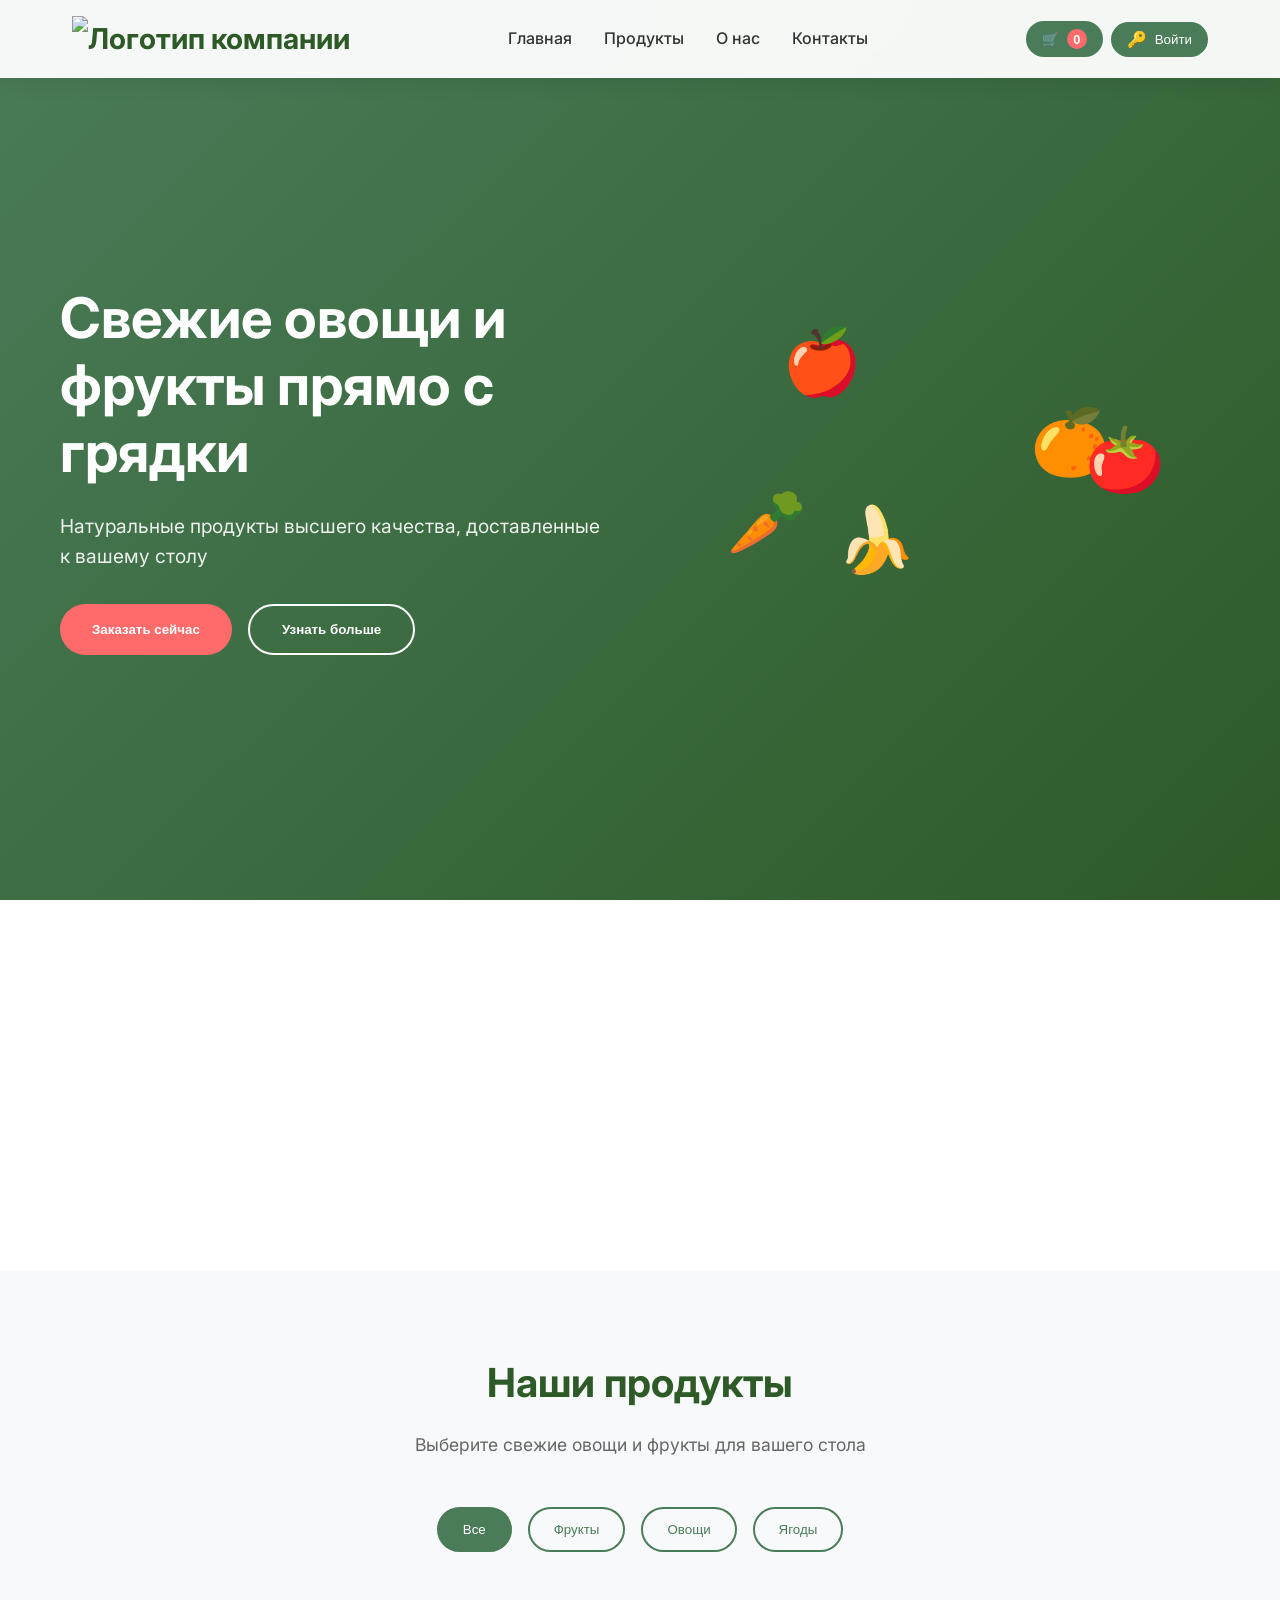
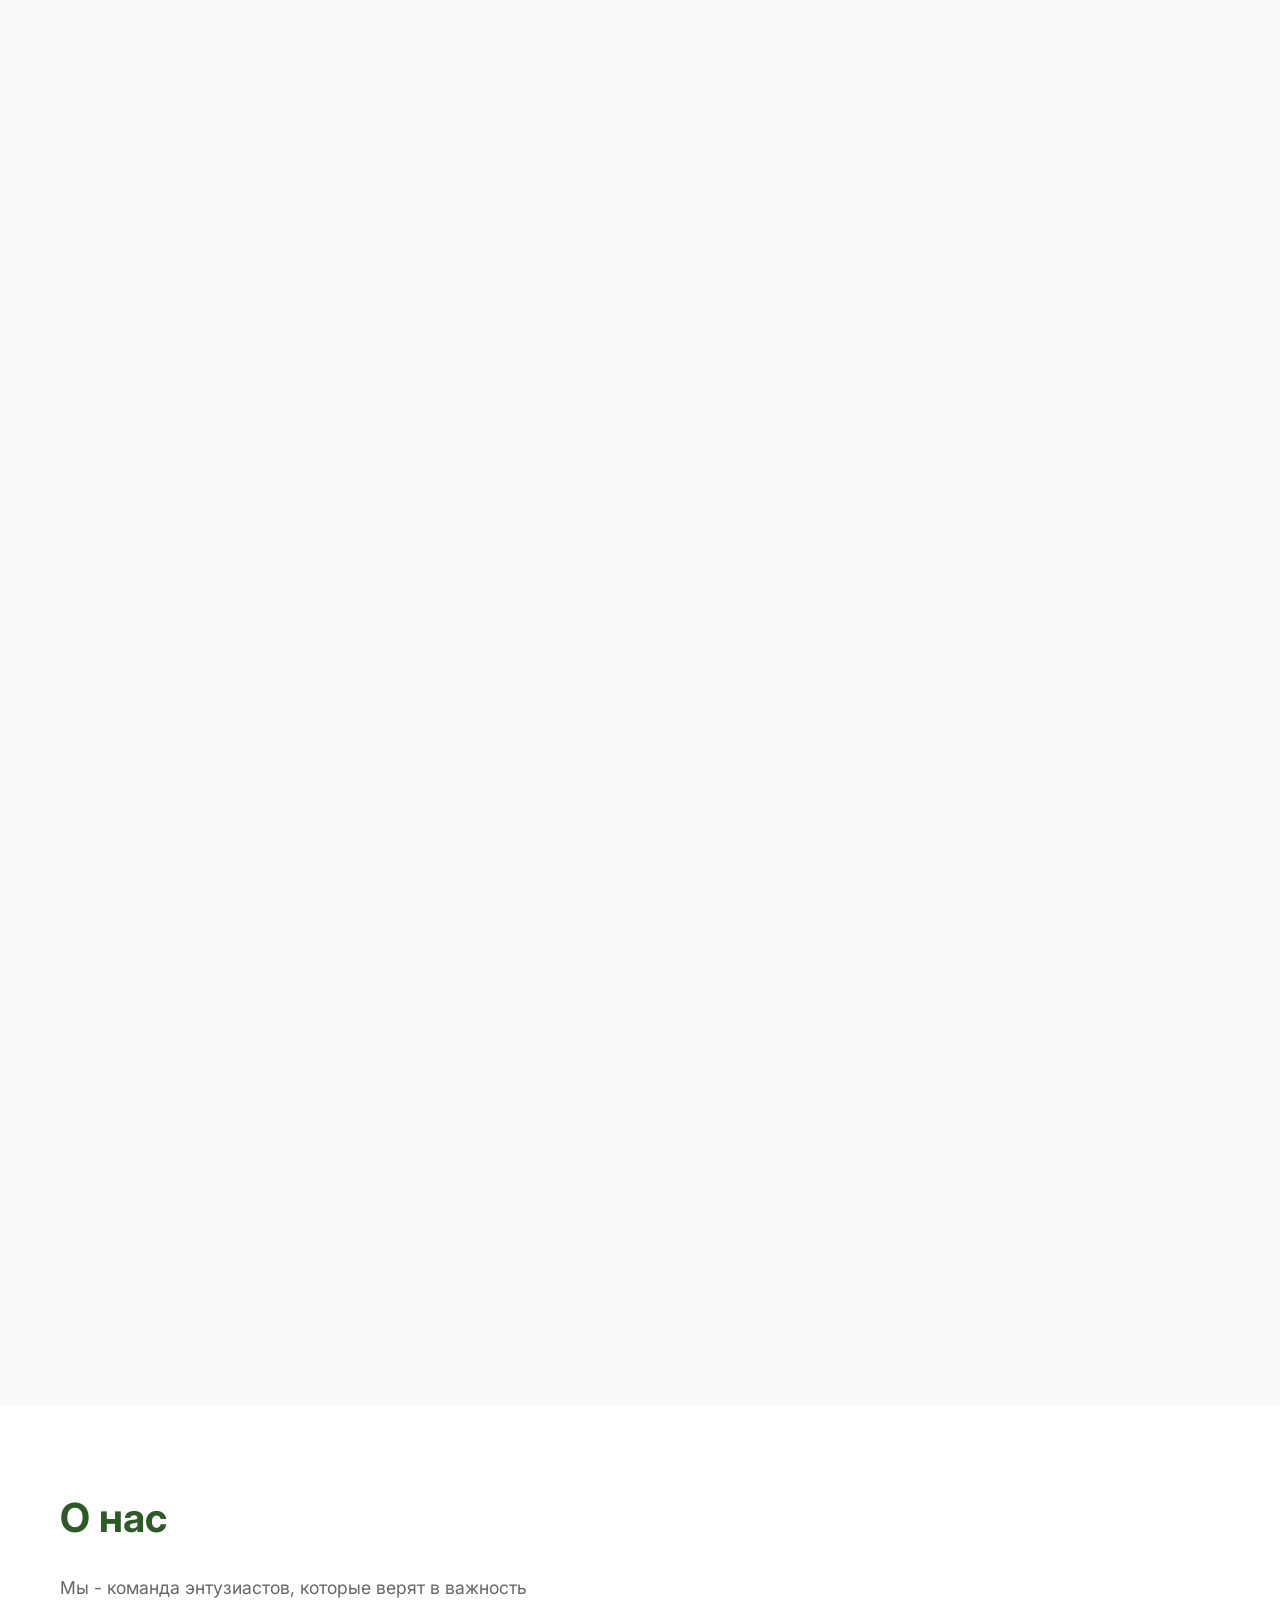
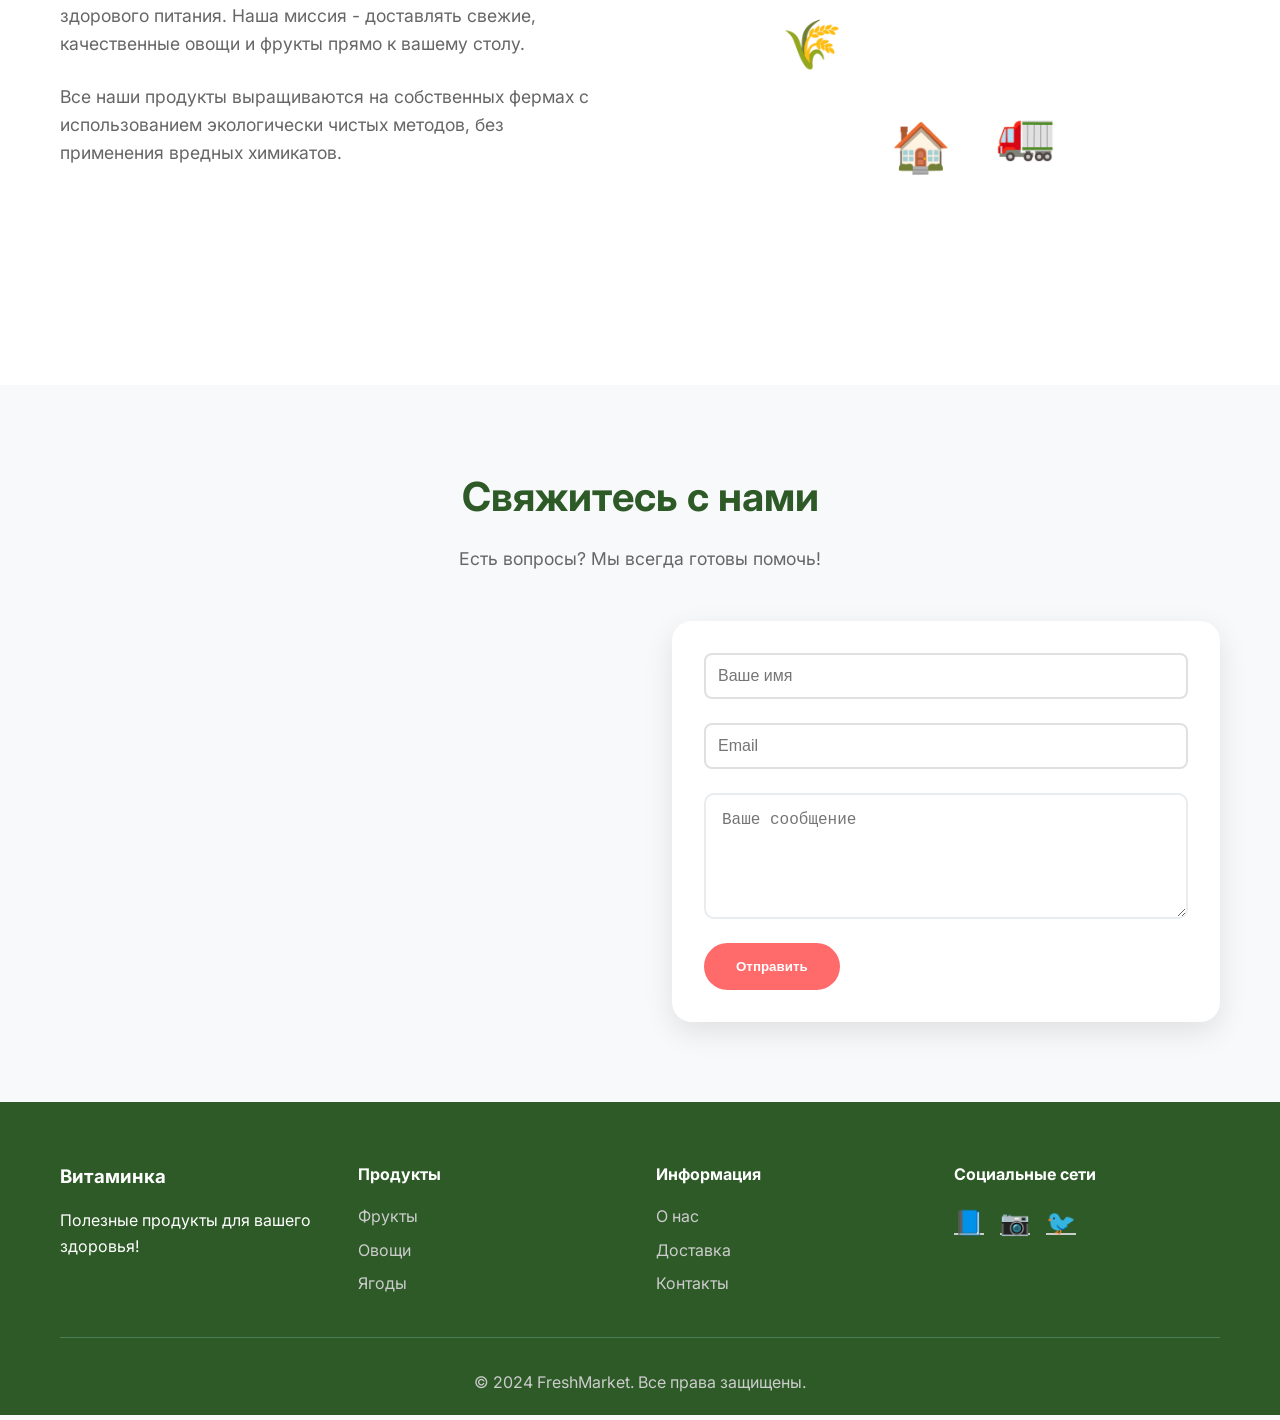
==== commit 2a4f6d6a: "Add files via upload" ====
--- a/index.html
+++ b/index.html
@@ -13,7 +13,7 @@
         <nav class="nav">
             <div class="nav-container">
                 <div class="logo">
-                    <h1>FreshMarket</h1>
+                    <h1><img src="img/logo.png" alt="Логотип компании"></h1>
                 </div>
                 <ul class="nav-menu">
                     <li><a href="#home">Главная</a></li>
@@ -318,8 +318,8 @@
         <div class="container">
             <div class="footer-content">
                 <div class="footer-section">
-                    <h3>FreshMarket</h3>
-                    <p>Свежие овощи и фрукты для здорового питания</p>
+                    <h3>Витаминка</h3>
+                    <p>Полезные продукты для вашего здоровья!</p>
                 </div>
                 <div class="footer-section">
                     <h4>Продукты</h4>
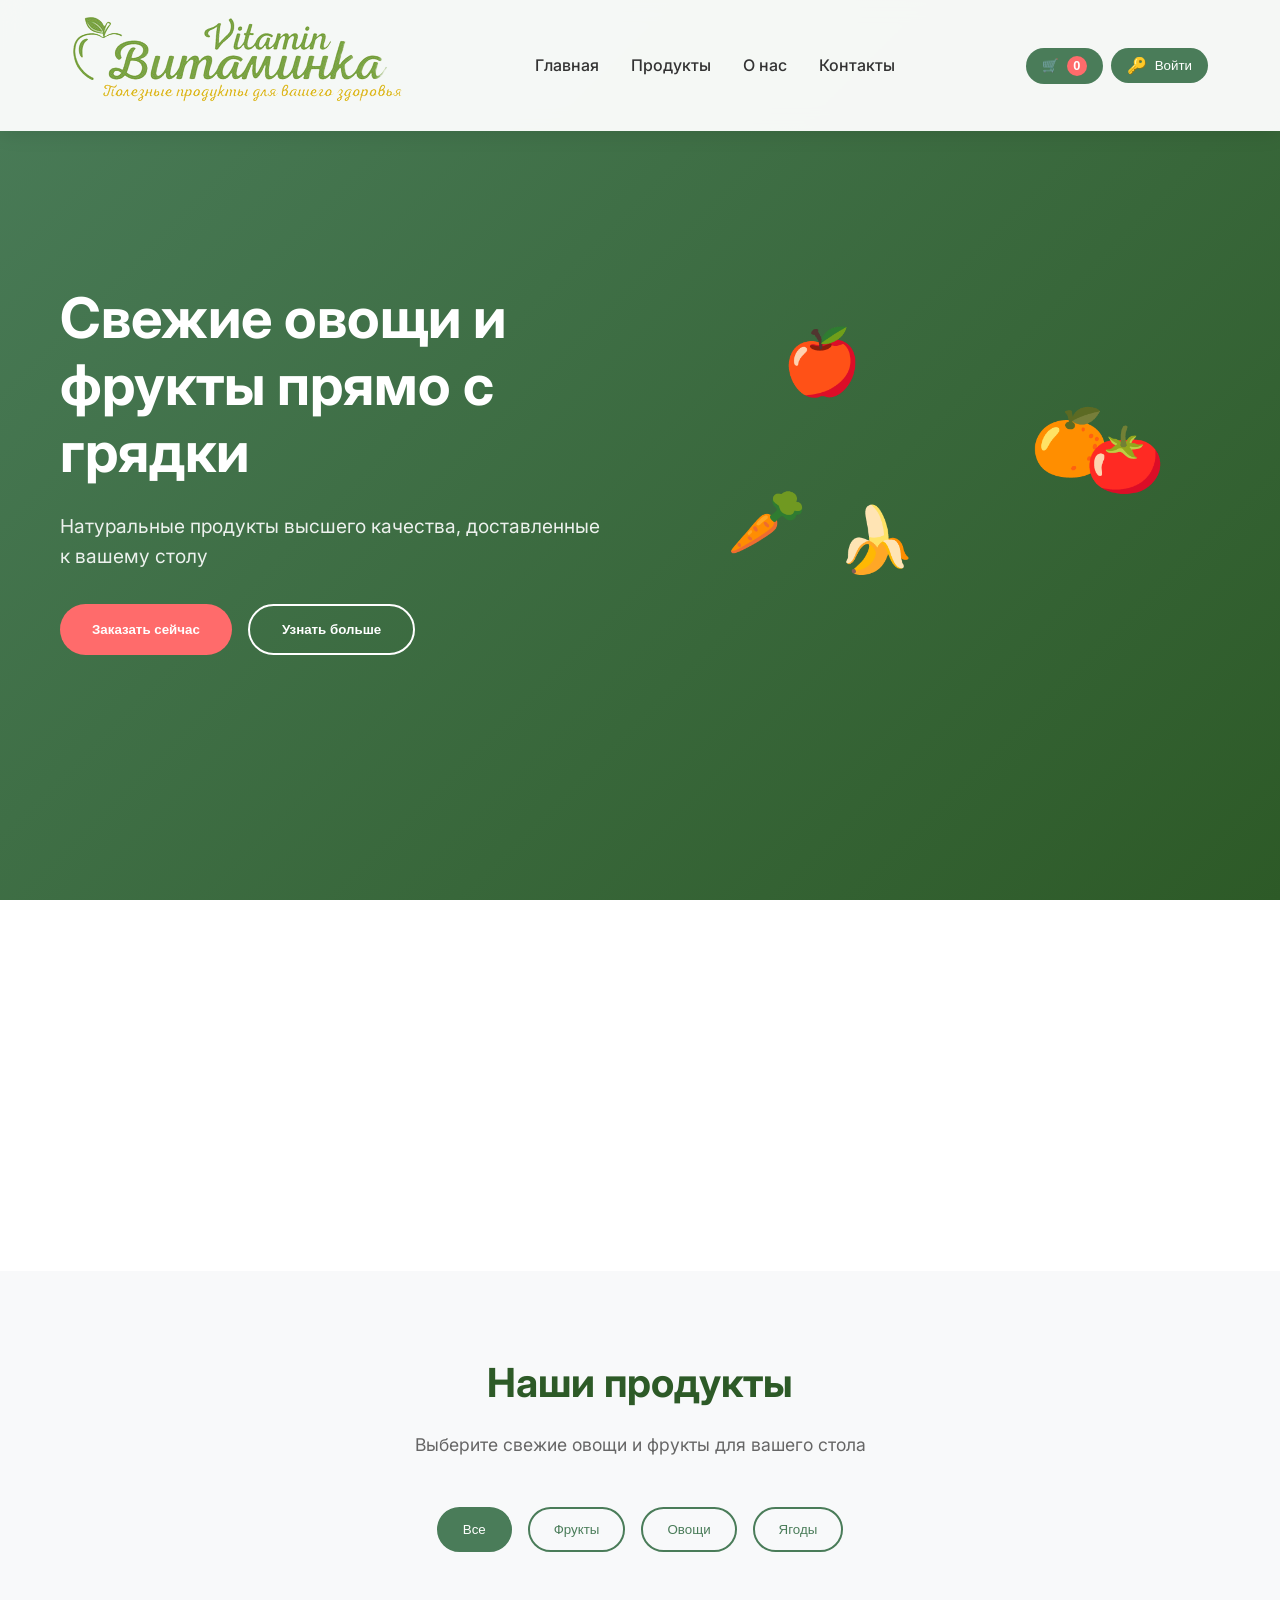
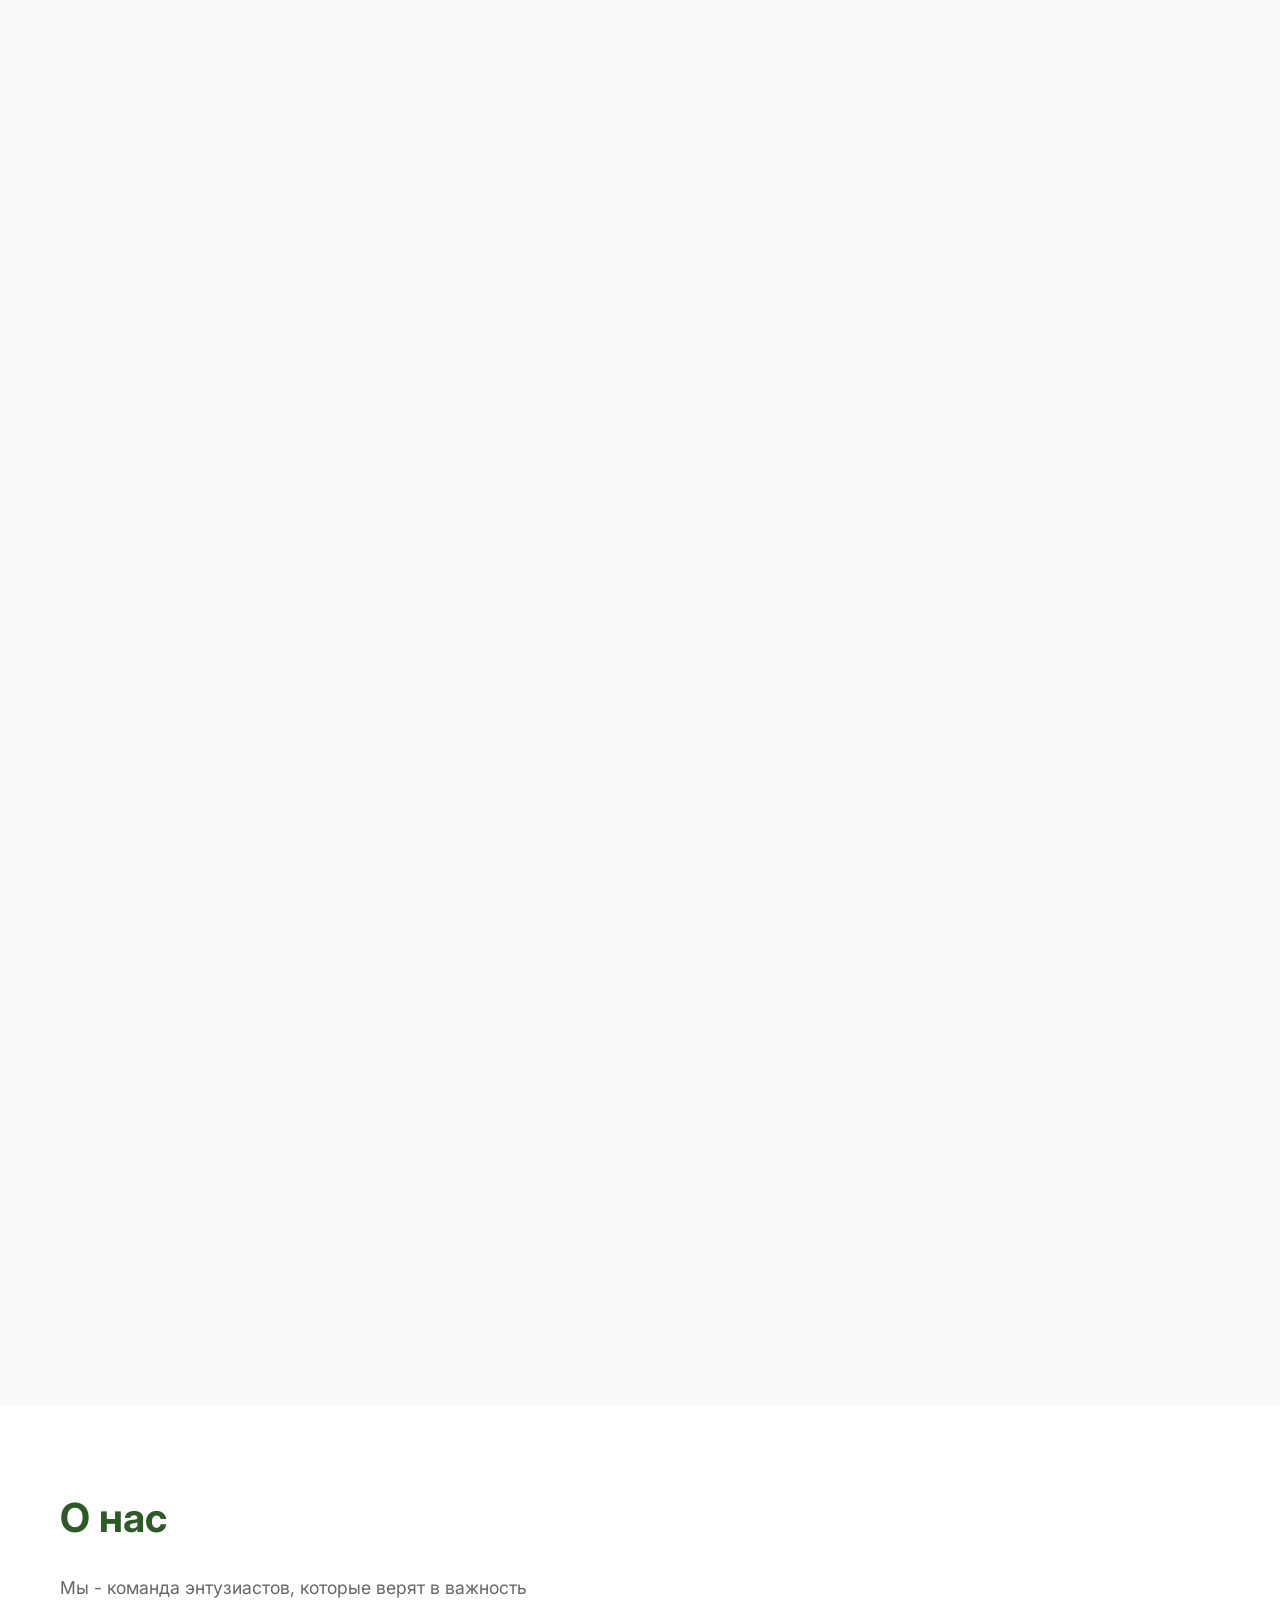
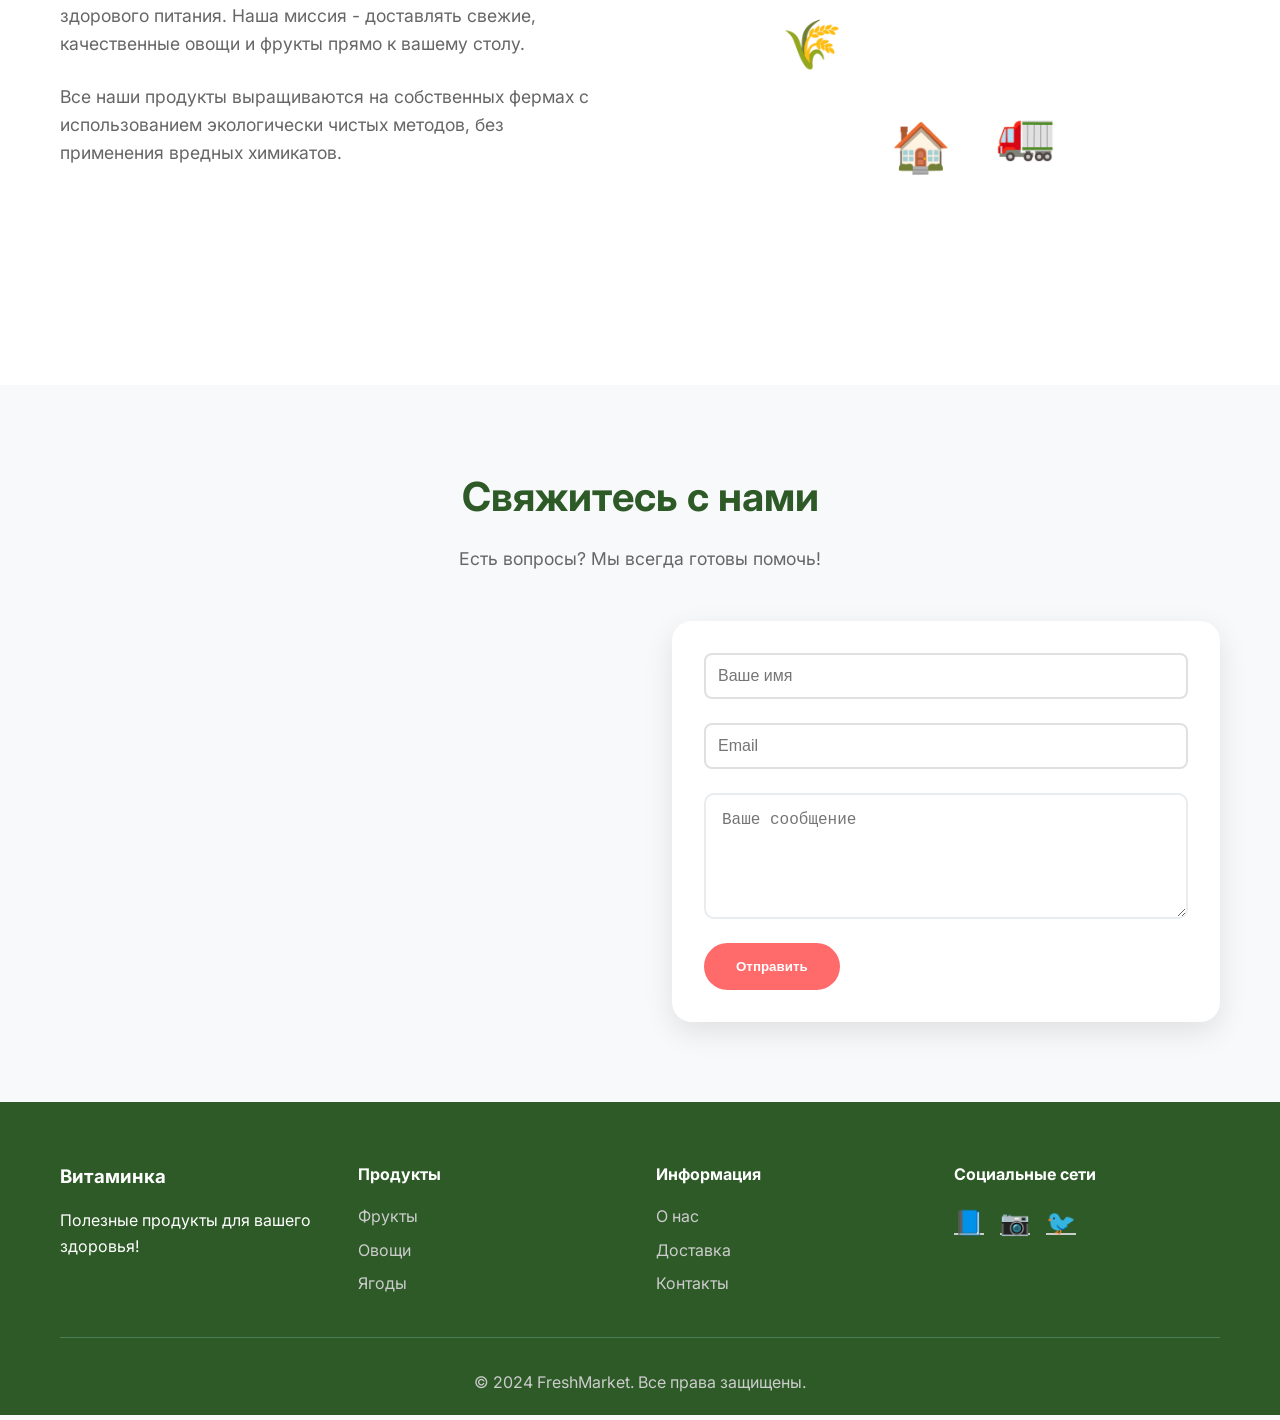
==== commit 42b434c4: "Update index.html" ====
--- a/index.html
+++ b/index.html
@@ -424,4 +424,4 @@
 
     <script src="script.js"></script>
 </body>
-</html> +</html> 
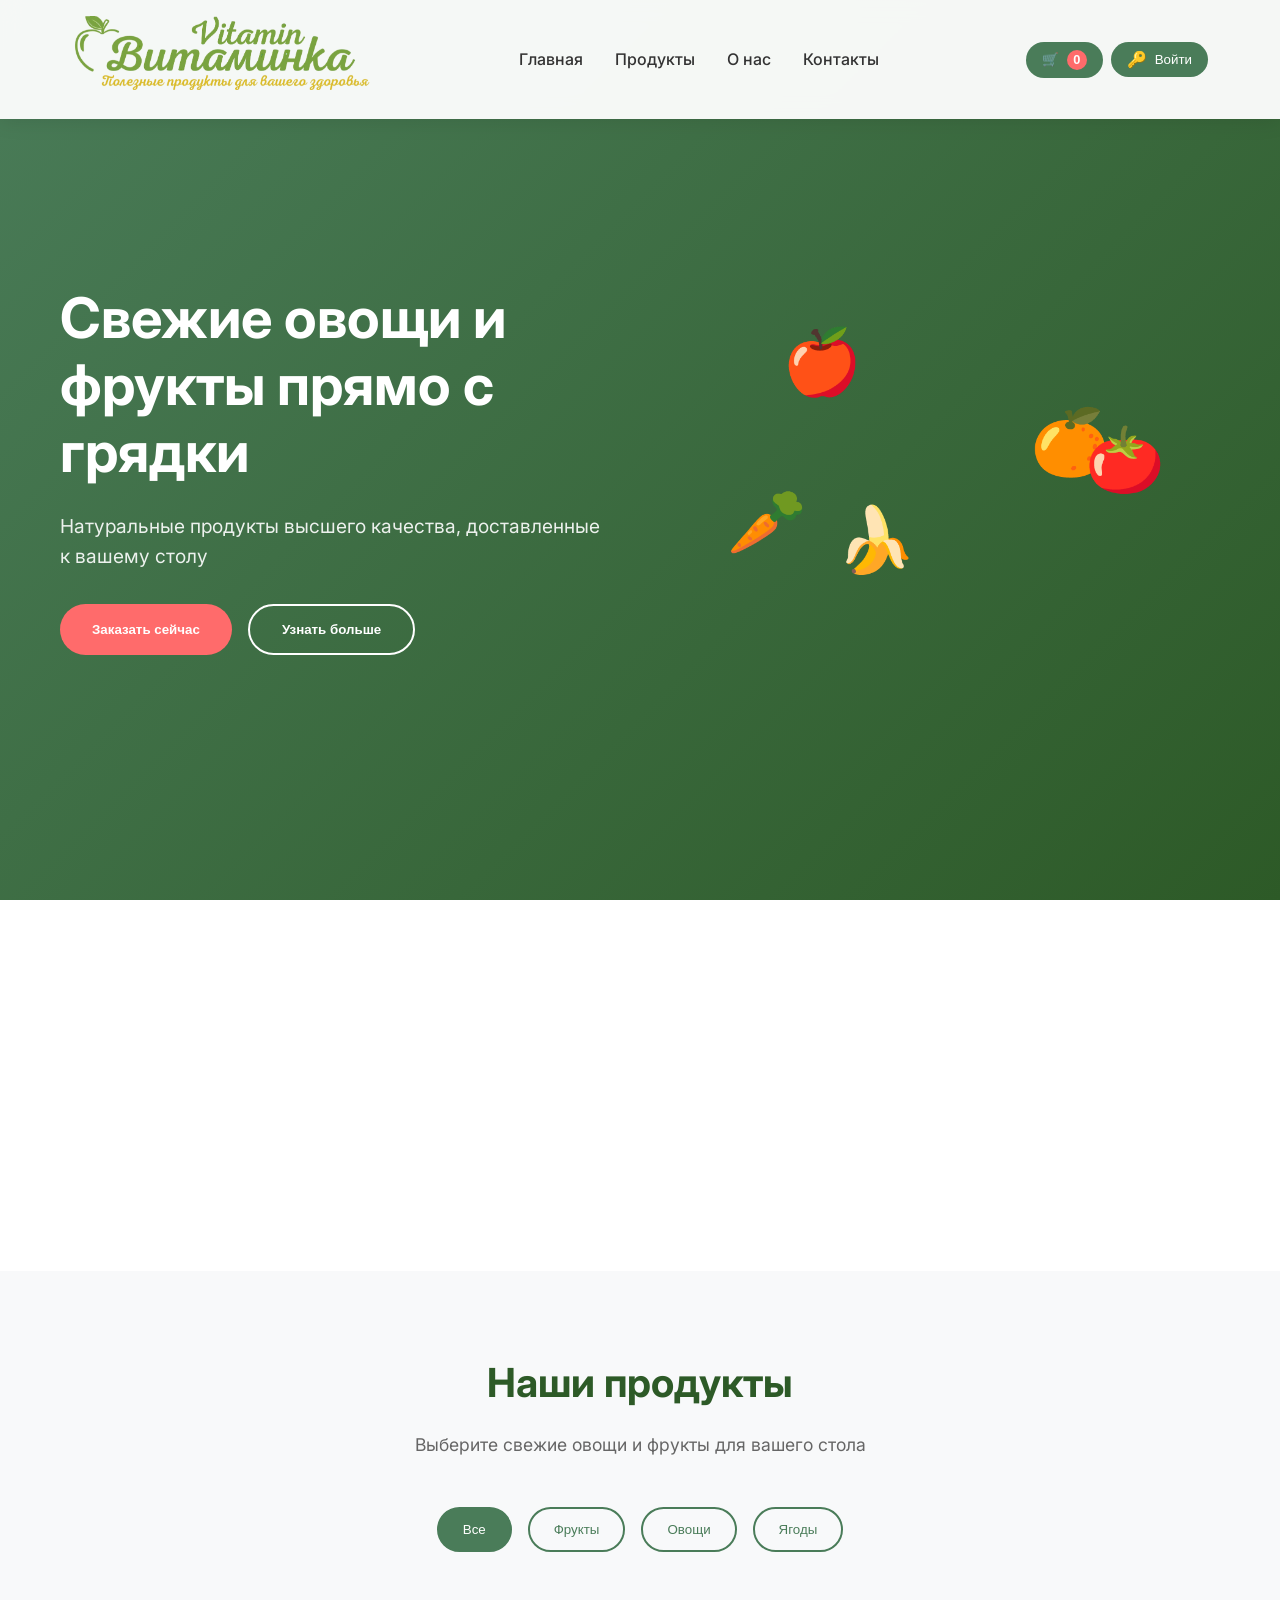
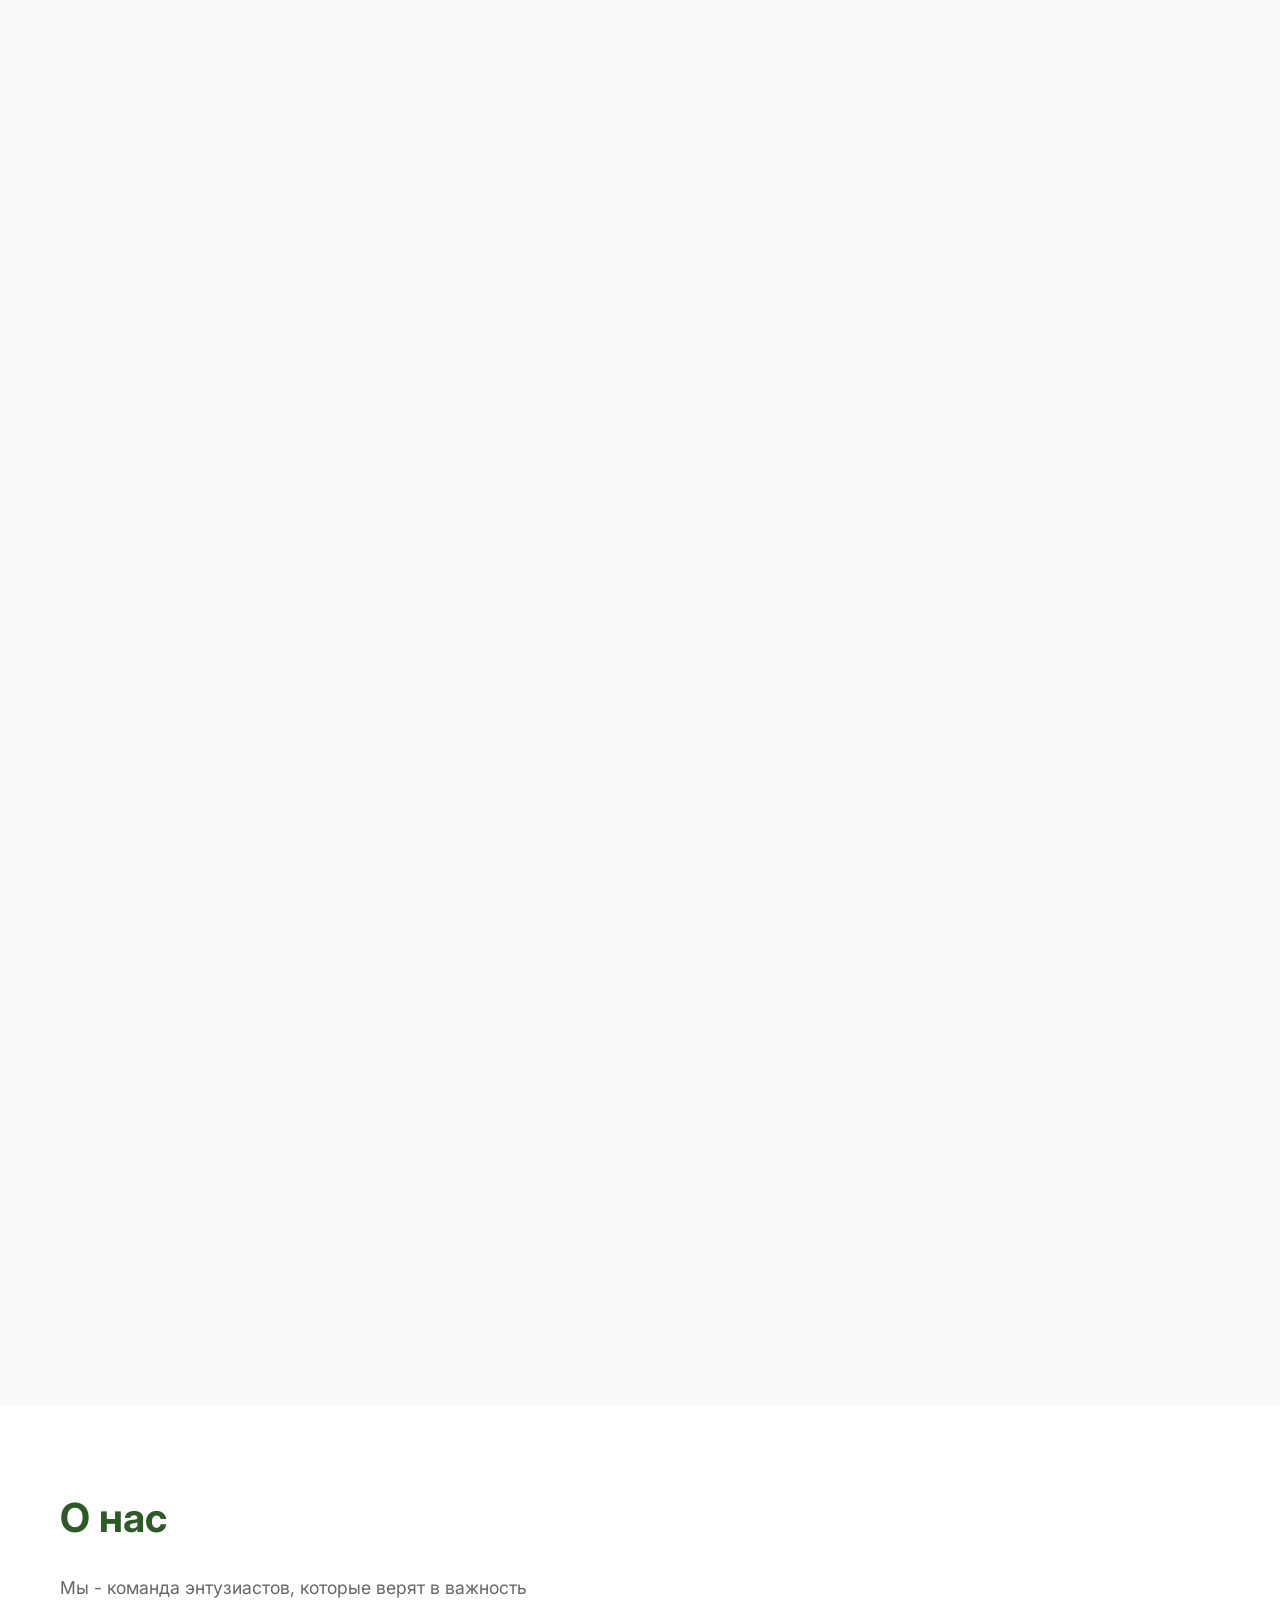
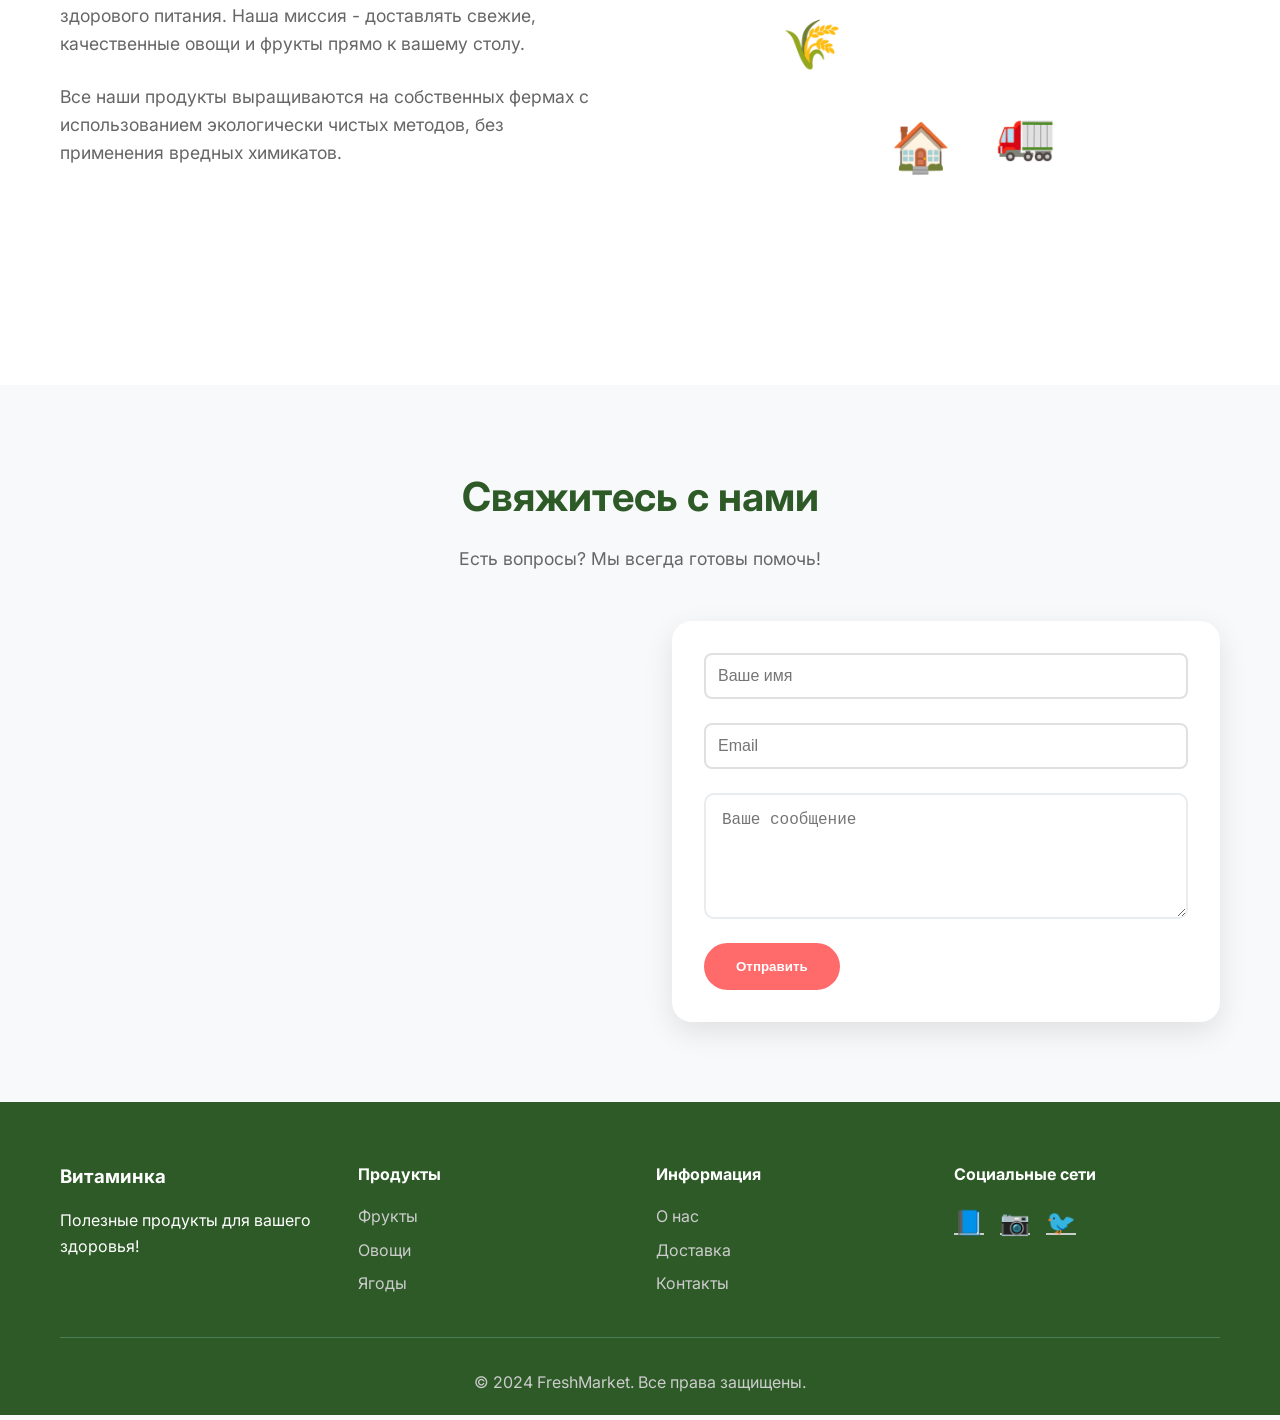
==== commit 34b0ba1a: "Update index.html" ====
--- a/index.html
+++ b/index.html
@@ -3,7 +3,7 @@
 <head>
     <meta charset="UTF-8">
     <meta name="viewport" content="width=device-width, initial-scale=1.0">
-    <title>FreshMarket - Свежие овощи и фрукты</title>
+    <title>Vitaminka</title>
     <link rel="stylesheet" href="styles.css">
     <link href="https://fonts.googleapis.com/css2?family=Inter:wght@300;400;500;600;700&display=swap" rel="stylesheet">
 </head>
@@ -13,7 +13,7 @@
         <nav class="nav">
             <div class="nav-container">
                 <div class="logo">
-                    <h1><img src="img/logo.png" alt="Логотип компании"></h1>
+                    <h1><img src="img/logoo.PNG" alt="Логотип компании"></h1>
                 </div>
                 <ul class="nav-menu">
                     <li><a href="#home">Главная</a></li>
@@ -425,3 +425,5 @@
     <script src="script.js"></script>
 </body>
 </html> 
+
+
--- a/styles.css
+++ b/styles.css
@@ -43,6 +43,11 @@
     color: #2d5a27;
     font-size: 1.8rem;
     font-weight: 700;
+}
+
+.logo img {
+    width: 300px;
+    height: auto;
 }
 
 .nav-menu {
@@ -2843,4 +2848,4 @@
     .tab-content {
         padding: 1rem;
     }
-} +} 
